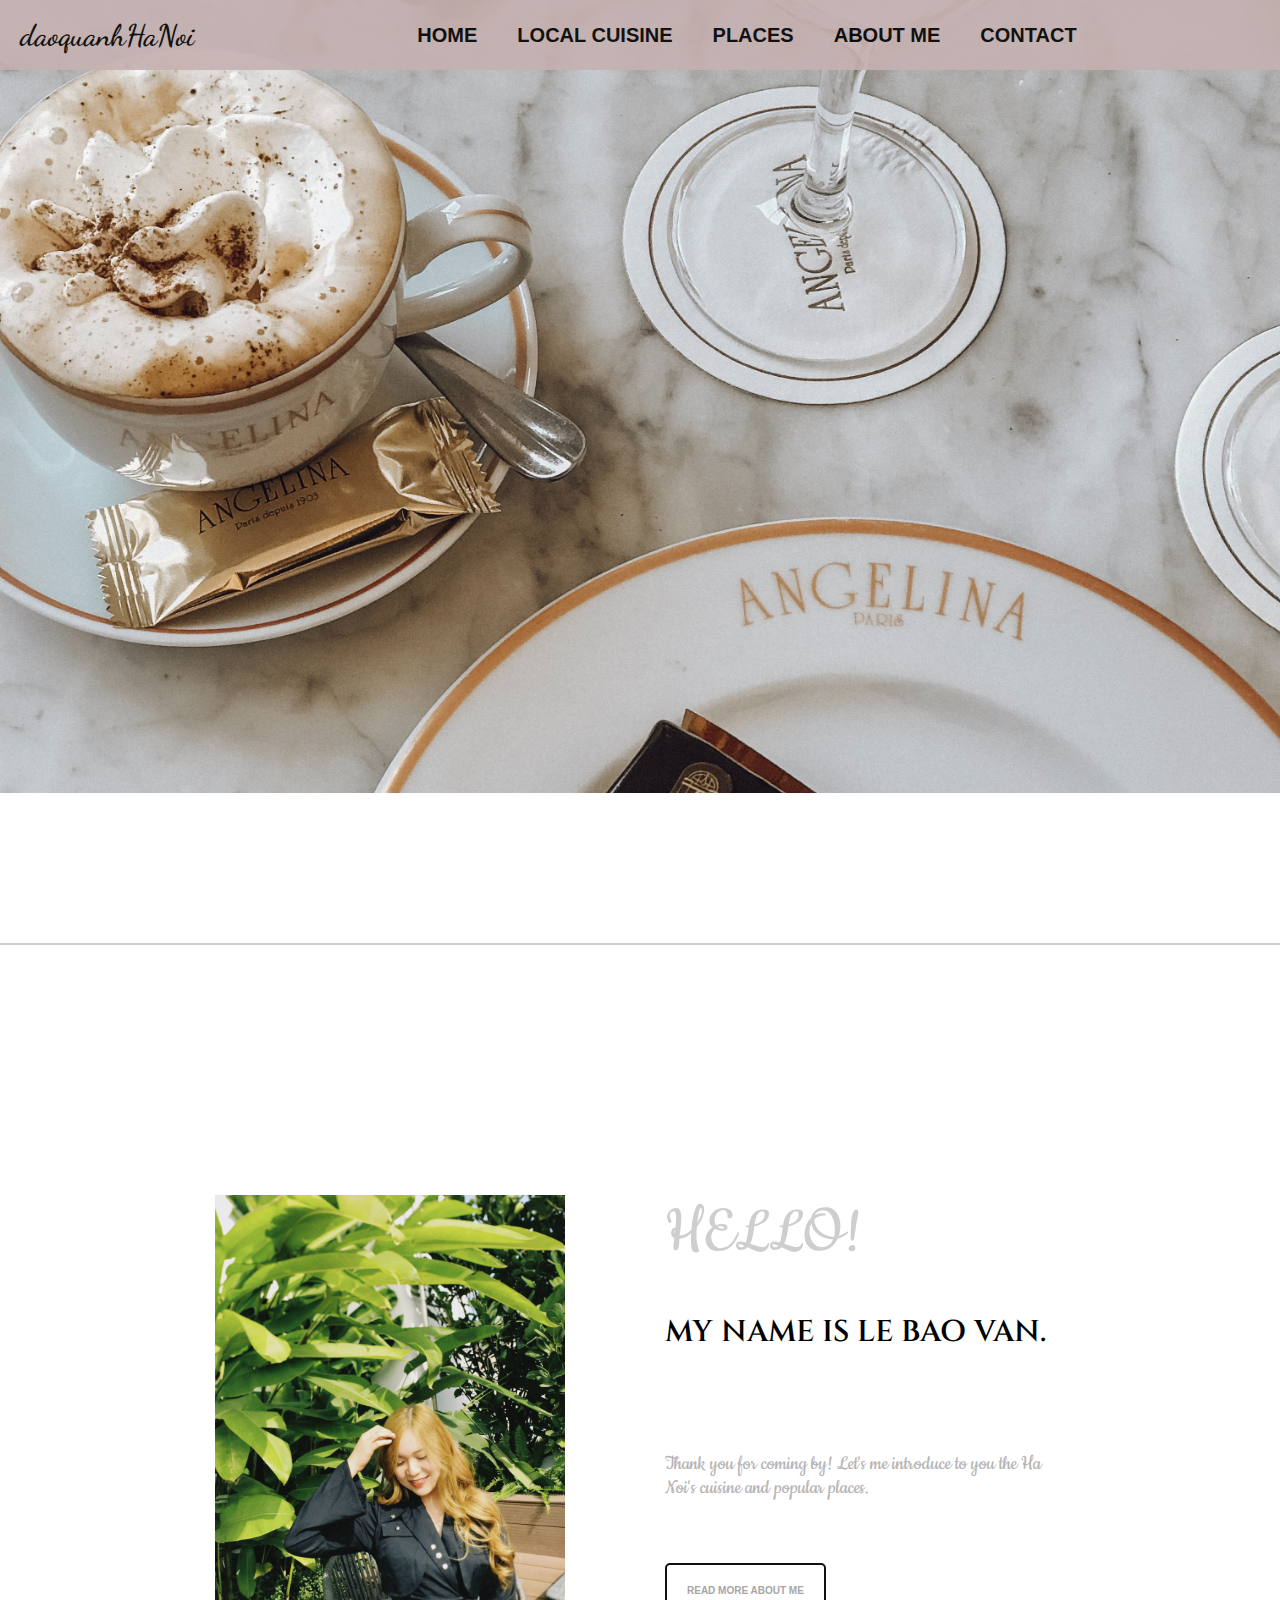
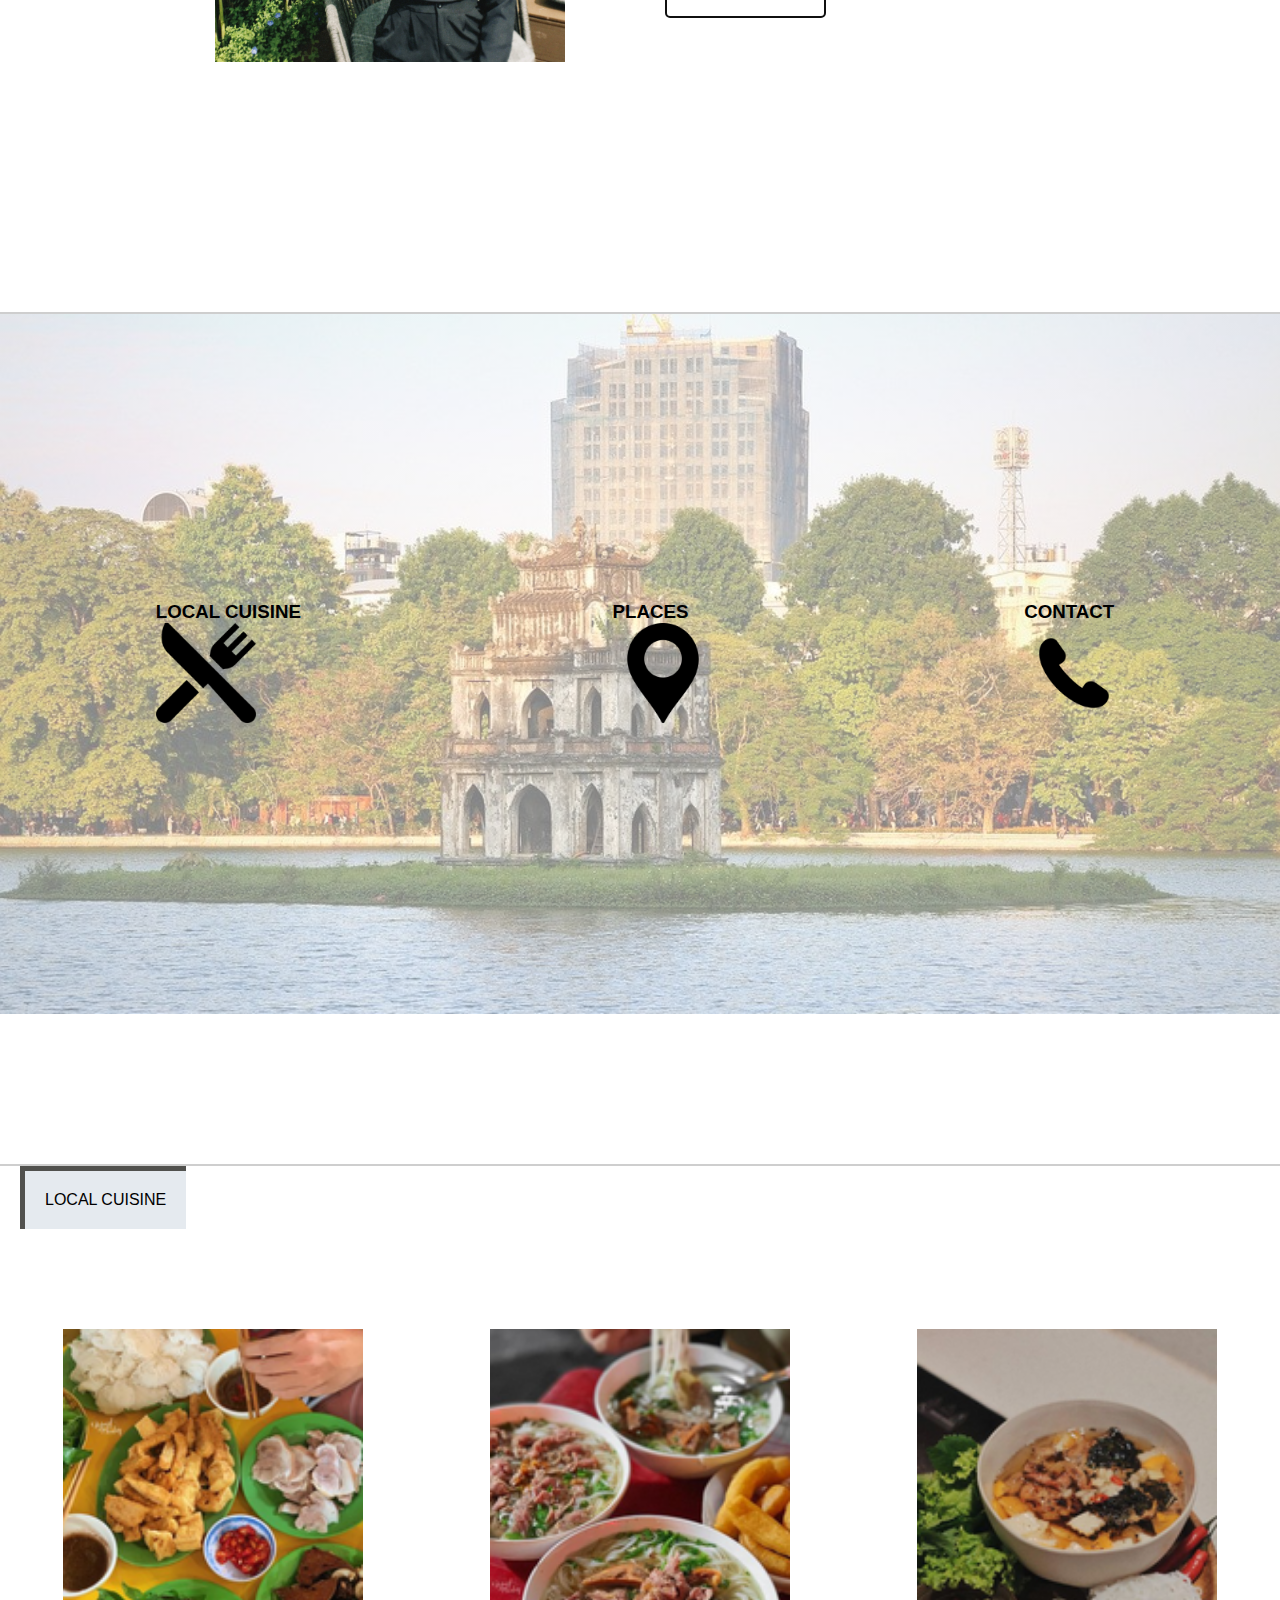
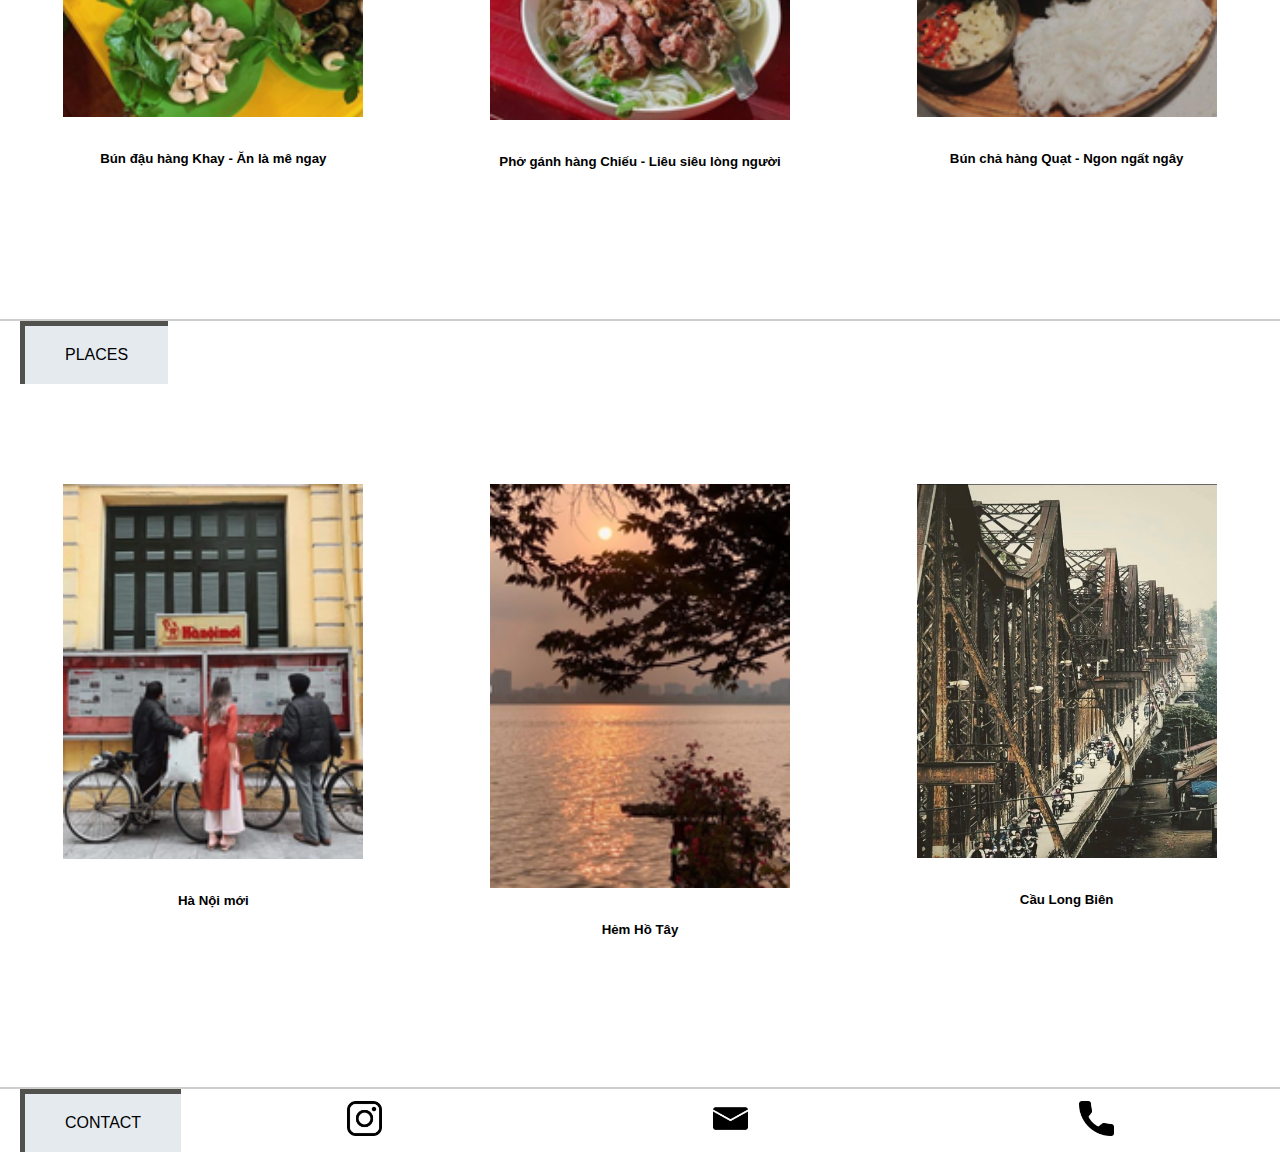
==== index.html @ e144067d "Add files via upload" ====
<!DOCTYPE html>
<html lang="en">
  <head>
    <meta charset="UTF-8" />
    <meta http-equiv="X-UA-Compatible" content="IE=edge" />
    <meta name="viewport" content="width=device-width, initial-scale=1.0" />
    <link rel="stylesheet" href="style.css" type="text/css" />
    <link rel="preconnect" href="https://fonts.googleapis.com" />
    <link rel="preconnect" href="https://fonts.gstatic.com" crossorigin />
    <link
      href="https://fonts.googleapis.com/css2?family=Dancing+Script&display=swap"
      rel="stylesheet"
    />
    <link rel="preconnect" href="https://fonts.googleapis.com" />
    <link
      href="https://fonts.googleapis.com/css2?family=Cookie&display=swap"
      rel="stylesheet"
    />
    <link rel="preconnect" href="https://fonts.gstatic.com" crossorigin />
    <link
      href="https://fonts.googleapis.com/css2?family=Cinzel&display=swap"
      rel="stylesheet"
    />
    <title>Document</title>
  </head>
  <body>
    <div id="menu">
      <ul>
        <li class="leftMenu">
          <a href="#">daoquanhHaNoi</a>
        </li>
        <li class="menuItem">
          <a href="#">HOME</a>
        </li>
        <li class="menuItem">
          <a href="#localCuisine">LOCAL CUISINE</a>
        </li>
        <li class="menuItem">
          <a href="#place">PLACES</a>
        </li>
        <li class="menuItem">
          <a href="#aboutMe">ABOUT ME</a>
        </li>
        <li class="menuItem">
          <a href="#contact">CONTACT</a>
        </li>
      </ul>
    </div>
    <div class="#body">
      <img class="homeImg" src="HomeImages/home_image.jpg" />
      <div id="aboutMe" class="line"></div>
      <div class="welcomeContainer">
        <img src="HomeImages/me.jpg" />

        <div class="welcomeRight">
          <h3>HELLO!</h3>
          <h2>MY NAME IS LE BAO VAN.</h2>
          <p>
            Thank you for coming by! Let's me introduce to you the Ha Noi's
            cuisine and popular places.
          </p>
          <a href="#">READ MORE ABOUT ME</a>
        </div>
      </div>
      <div class="line"></div>
      <div class="place">
        <div class="food">
          <h3>LOCAL CUISINE</h3>
          <a href="#localCuisine">
            <img src="HomeImages/foodIcon.png" />
          </a>
        </div>
        <div class="food">
          <h3>PLACES</h3>
          <a href="#place">
            <img src="HomeImages/place.png" />
          </a>
        </div>
        <div class="food">
          <h3>CONTACT</h3>
          <a href="#contact">
            <img src="HomeImages/contact.png" />
          </a>
        </div>
      </div>
      <div id="localCuisine"></div>
      <div class="line"></div>
      <div class="titleCuisine">LOCAL CUISINE</div>
      <div class="cuisineContainer">
        <div class="cuisine">
          <a href="Bún đậu hàng Khay.html">
            <img src="HomeImages/bun_dau.png" />
          </a>
          <h5>Bún đậu hàng Khay - Ăn là mê ngay</h5>
        </div>
        <div class="cuisine">
          <a href="Phở gánh hàng Chiếu.html">
            <img src="HomeImages/pho_ganh.png" />
          </a>
          <h5>Phở gánh hàng Chiếu - Liêu siêu lòng người</h5>
        </div>
        <div class="cuisine">
          <a href="Bún chả hàng Quạt.html">
            <img src="HomeImages/bun.png" />
          </a>
          <h5>Bún chả hàng Quạt - Ngon ngất ngây</h5>
        </div>
      </div>
      <div id="place" class="line"></div>
      <div class="titlePlace">PLACES</div>
      <div class="cuisineContainer">
        <div class="cuisine">
          <a href="Hà Nội mới.html">
            <img src="HomeImages/hanoi.png" />
          </a>
          <h5>Hà Nội mới</h5>
        </div>
        <div class="cuisine">
          <a href="Hẻm Hồ Tây.html">
            <img src="HomeImages/ho.png" />
          </a>
          <h5>Hẻm Hồ Tây</h5>
        </div>
        <div class="cuisine">
          <a href="Cầu Long Biên.html">
            <img src="HomeImages/cau.jpg" />
          </a>
          <h5>Cầu Long Biên</h5>
        </div>
      </div>
      <div id="contact" class="line"></div>
      <div class="contact">
        <div class="titleContact">CONTACT</div>
        <div class="footer">
          <div class="footerImg">
            <a href="https://www.instagram.com/_l.b.van_">
              <img src="HomeImages/instagram.png" />
            </a>
          </div>
          <div class="footerImg">
            <a href="mailto:lebaovan.2000@gmail.com">
              <img src="HomeImages/letter.png" />
            </a>
          </div>
          <div class="footerImg">
            <a href="https://www.facebook.com/cun.pe.142">
              <img src="HomeImages/call.png" />
            </a>
          </div>
        </div>
      </div>
    </div>
  </body>
</html>
---- style.css ----
* {
    margin: 0;
    padding: 0;
    font-family: sans-serif;
}
  ul{
    width: 100%;
    display: table;
    text-align: center;
 }
li {
    display: inline-block;
    padding: 20px;
    height: 30px;
    line-height: 30px;
}
li a {
    text-decoration: none;
    color: black;
    font-weight: 600;
    font-size: 20px;
    font-family: sans-serif;
    display: inline-block;
    padding: 0px;
    margin: 0px;
}
.menuItem a:hover {
    color: white;
    transform: translateY(5px);
    background-color: #c6b1b1;
}
.leftMenu {
    float: left;   
}
.leftMenu a {
    font-family: 'Dancing Script', cursive;
    font-size: 30px;
}
#menu {
        position: sticky;
         top: 0;
         background-color: #c6b1b1;
         opacity: 0.9;
}

#body {
    position: absolute;
    top: 0;
    margin: auto
}
.homeImg {
    margin-bottom: 150px;
    display: block;
    width: 100%;
    height: 800px;
    object-fit: cover;
    overflow: hidden;
    margin-top: -77px;
}
.welcomeContainer {
    flex-direction: row;
    display: flex;
    justify-content: center;
    margin-bottom: 250px;
    margin-top: 250px;
}
.welcomeContainer img {
    width: 350px;
}
.welcomeRight {
    max-width: 400px;
    margin-left: 100px;
}
.welcomeRight p {
    display: inline-block;
    margin-bottom: 80px;
    margin-top: 60px;
    color: #B4B4B4;
    font-family: 'Cookie', cursive;
    font-size: 22px;
    font-weight: 400;
}
.welcomeRight h3 {
    margin-bottom: 40px;
    color: #CECECE;
    font-weight: 500;
    font-family: 'Cookie', cursive;
    font-size: 70px;
}
.welcomeRight h2 {
    margin-bottom: 40px;
    font-weight: 200;
    font-family: 'Cinzel', serif;
    font-size: 30px;
    font-weight: 600;
}
.welcomeRight a {
    color: #A6A6A6;
    font-size: 10px;
    font-weight: 600;
   
    padding: 20px;
    border: 2px solid #101010;
    border-radius: 5px;
    text-decoration: none;
}
.line {
    border-top: 2px solid #CECECE;
}
.place { 
    flex-direction: row;
    display: flex;
    justify-content: space-around;
    background-image:linear-gradient(rgba(255,255,255,0.5), rgba(255,255,255,0.5)), url("HomeImages/chua.jpg");
    height: 700px;
    background-size: cover;
    background-repeat: no-repeat;
    align-items: center;
}
#localCuisine{
    margin-bottom: 150px;
}
.place img {
    width: 300px
}
.food img{
    width: 100px;
}
.titleCuisine {
    padding: 20px;
    background-color: #E5EAEF;
    display: inline-block;
    border-top: 5px solid #51514e;
    border-left: 5px solid #51514e;
    margin-left: 20px;
}
.cuisineContainer {
    margin-bottom: 150px;
    margin-top: 100px;
    flex-direction: row;
    display: flex;
    justify-content: space-around;
}
.cuisineContainer img {
    width: 300px;
    margin-bottom: 30px;
}
.cuisine {
    text-align: center;
}
.titlePlace {
    padding: 20px 40px 20px 40px;
    background-color: #E5EAEF;
    display: inline-block;
    border-top: 5px solid #51514e;
    border-left: 5px solid #51514e;
    margin-left: 20px;
}
.contact {
    flex-direction: row;
    display: flex;
    margin-bottom: 20px;
}
.titleContact {
    padding: 20px 40px 20px 40px;
    background-color: #E5EAEF;
    border-top: 5px solid #51514e;
    border-left: 5px solid #51514e;
    margin-left: 20px;
}
.footer {
    display: flex;
    align-items: center;
    flex: 1;
}
.footerImg {
    flex: 1;
    text-align: center;
  
}
.footerImg img {
    width: 35px;
    height: 35px;
}
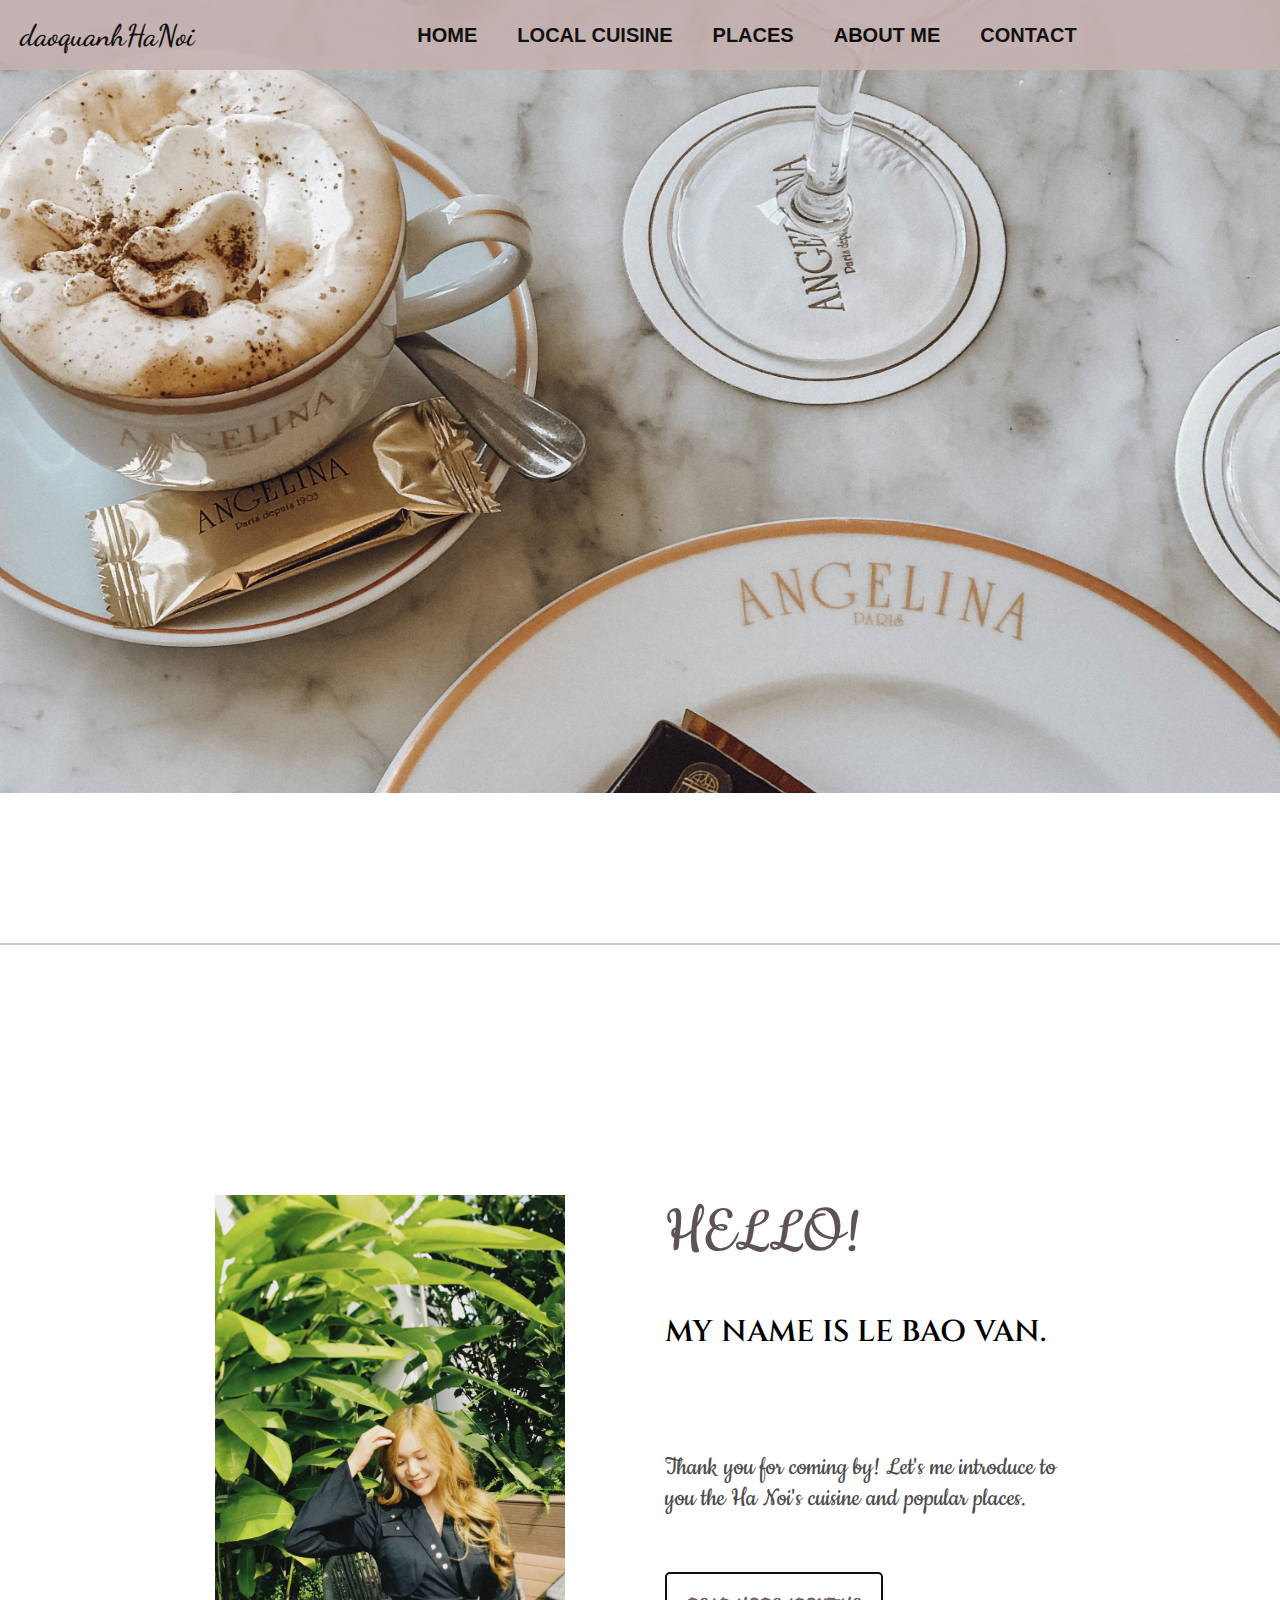
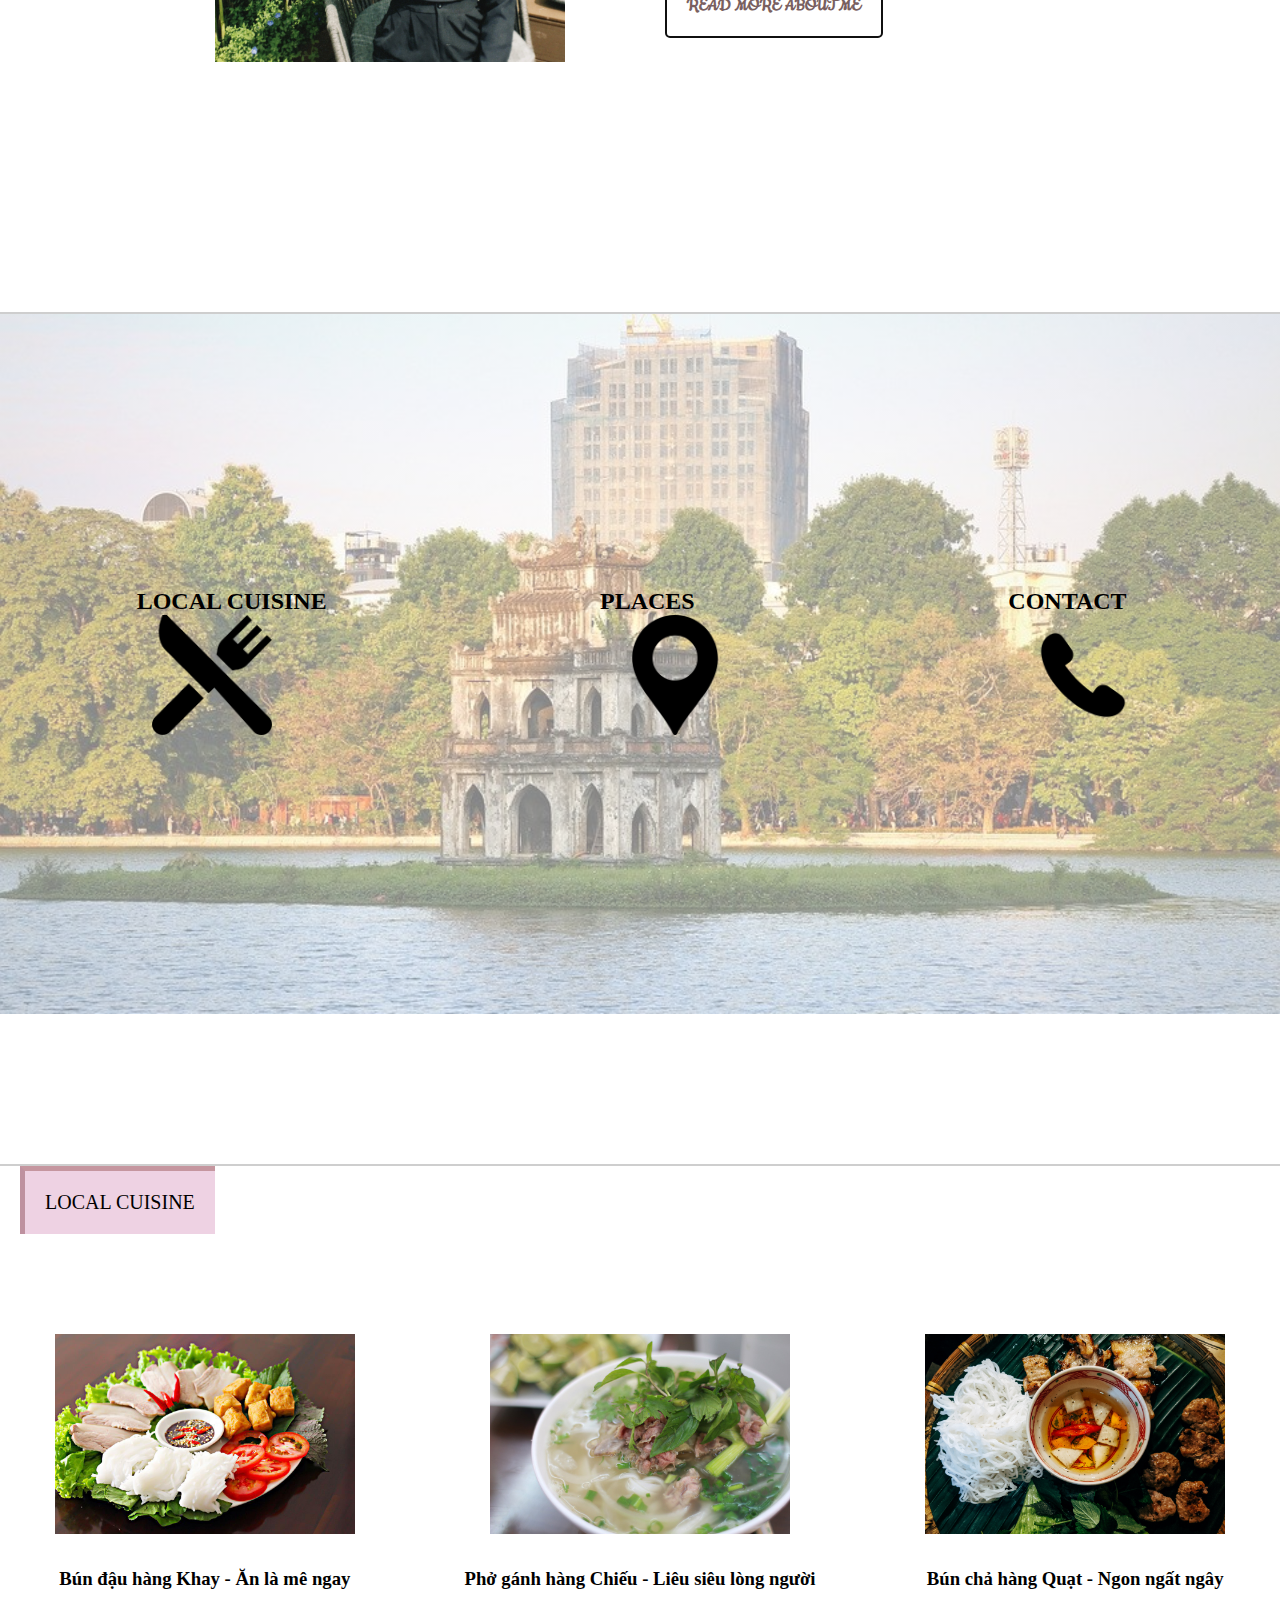
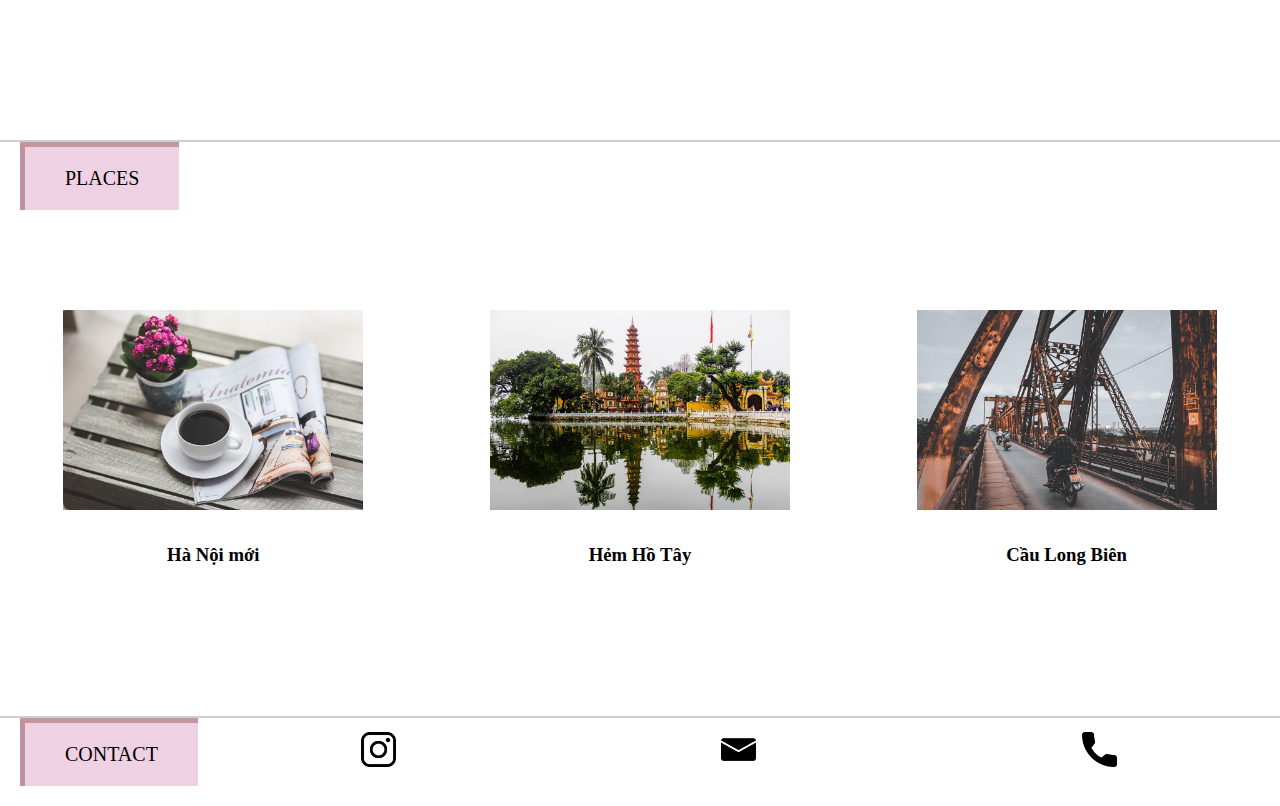
==== commit 9bf3e530: "Add files via upload" ====
--- a/index.html
+++ b/index.html
@@ -65,19 +65,19 @@
       <div class="line"></div>
       <div class="place">
         <div class="food">
-          <h3>LOCAL CUISINE</h3>
+          <h2>LOCAL CUISINE</h2>
           <a href="#localCuisine">
             <img src="HomeImages/foodIcon.png" />
           </a>
         </div>
         <div class="food">
-          <h3>PLACES</h3>
+          <h2>PLACES</h2>
           <a href="#place">
             <img src="HomeImages/place.png" />
           </a>
         </div>
         <div class="food">
-          <h3>CONTACT</h3>
+          <h2>CONTACT</h2>
           <a href="#contact">
             <img src="HomeImages/contact.png" />
           </a>
@@ -89,21 +89,21 @@
       <div class="cuisineContainer">
         <div class="cuisine">
           <a href="Bún đậu hàng Khay.html">
-            <img src="HomeImages/bun_dau.png" />
+            <img src="HomeImages/Bun dau mam tom.jpg" />
           </a>
-          <h5>Bún đậu hàng Khay - Ăn là mê ngay</h5>
+          <h3>Bún đậu hàng Khay - Ăn là mê ngay</h3>
         </div>
         <div class="cuisine">
           <a href="Phở gánh hàng Chiếu.html">
-            <img src="HomeImages/pho_ganh.png" />
+            <img src="HomeImages/Pho.jpg" />
           </a>
-          <h5>Phở gánh hàng Chiếu - Liêu siêu lòng người</h5>
+          <h3>Phở gánh hàng Chiếu - Liêu siêu lòng người</h3>
         </div>
         <div class="cuisine">
           <a href="Bún chả hàng Quạt.html">
-            <img src="HomeImages/bun.png" />
+            <img src="HomeImages/Bun cha.jpg" />
           </a>
-          <h5>Bún chả hàng Quạt - Ngon ngất ngây</h5>
+          <h3>Bún chả hàng Quạt - Ngon ngất ngây</h3>
         </div>
       </div>
       <div id="place" class="line"></div>
@@ -111,21 +111,21 @@
       <div class="cuisineContainer">
         <div class="cuisine">
           <a href="Hà Nội mới.html">
-            <img src="HomeImages/hanoi.png" />
+            <img src="HomeImages/Bao chi.jpg" />
           </a>
-          <h5>Hà Nội mới</h5>
+          <h3>Hà Nội mới</h3>
         </div>
         <div class="cuisine">
           <a href="Hẻm Hồ Tây.html">
-            <img src="HomeImages/ho.png" />
+            <img src="HomeImages/Ho tay.jpg" />
           </a>
-          <h5>Hẻm Hồ Tây</h5>
+          <h3>Hẻm Hồ Tây</h3>
         </div>
         <div class="cuisine">
           <a href="Cầu Long Biên.html">
-            <img src="HomeImages/cau.jpg" />
+            <img src="HomeImages/Cau Long Bien.jpg" />
           </a>
-          <h5>Cầu Long Biên</h5>
+          <h3>Cầu Long Biên</h3>
         </div>
       </div>
       <div id="contact" class="line"></div>
--- a/style.css
+++ b/style.css
@@ -1,9 +1,10 @@
 * {
     margin: 0;
     padding: 0;
-    font-family: sans-serif;
+    font-family: serif;
+
 }
-  ul{
+ul{
     width: 100%;
     display: table;
     text-align: center;
@@ -42,7 +43,6 @@
          background-color: #c6b1b1;
          opacity: 0.9;
 }
-
 #body {
     position: absolute;
     top: 0;
@@ -75,14 +75,14 @@
     display: inline-block;
     margin-bottom: 80px;
     margin-top: 60px;
-    color: #B4B4B4;
+    color: #4d4b4b;
     font-family: 'Cookie', cursive;
-    font-size: 22px;
+    font-size: 28px;
     font-weight: 400;
 }
 .welcomeRight h3 {
     margin-bottom: 40px;
-    color: #CECECE;
+    color: #5e5252;
     font-weight: 500;
     font-family: 'Cookie', cursive;
     font-size: 70px;
@@ -95,10 +95,10 @@
     font-weight: 600;
 }
 .welcomeRight a {
-    color: #A6A6A6;
-    font-size: 10px;
-    font-weight: 600;
-   
+    color: #796060;
+    font-size: 20px;
+    font-weight: 800;
+    font-family: 'Cookie', cursive;
     padding: 20px;
     border: 2px solid #101010;
     border-radius: 5px;
@@ -117,6 +117,7 @@
     background-repeat: no-repeat;
     align-items: center;
 }
+
 #localCuisine{
     margin-bottom: 150px;
 }
@@ -124,15 +125,17 @@
     width: 300px
 }
 .food img{
-    width: 100px;
+    width: 120px;
+    margin-left: 15px;
 }
 .titleCuisine {
     padding: 20px;
-    background-color: #E5EAEF;
+    background-color: #eed2e3;
     display: inline-block;
-    border-top: 5px solid #51514e;
-    border-left: 5px solid #51514e;
+    border-top: 5px solid #c5969f;
+    border-left: 5px solid #be919f;
     margin-left: 20px;
+    font-size: 20px;
 }
 .cuisineContainer {
     margin-bottom: 150px;
@@ -150,11 +153,12 @@
 }
 .titlePlace {
     padding: 20px 40px 20px 40px;
-    background-color: #E5EAEF;
+    background-color: #eed2e3;
     display: inline-block;
-    border-top: 5px solid #51514e;
-    border-left: 5px solid #51514e;
+    border-top: 5px solid #c5969f;
+    border-left: 5px solid #be919f;
     margin-left: 20px;
+    font-size: 20px;
 }
 .contact {
     flex-direction: row;
@@ -163,10 +167,11 @@
 }
 .titleContact {
     padding: 20px 40px 20px 40px;
-    background-color: #E5EAEF;
-    border-top: 5px solid #51514e;
-    border-left: 5px solid #51514e;
+    background-color: #eed2e3;
+    border-top: 5px solid #c5969f;
+    border-left: 5px solid #be919f;
     margin-left: 20px;
+    font-size: 20px;
 }
 .footer {
     display: flex;
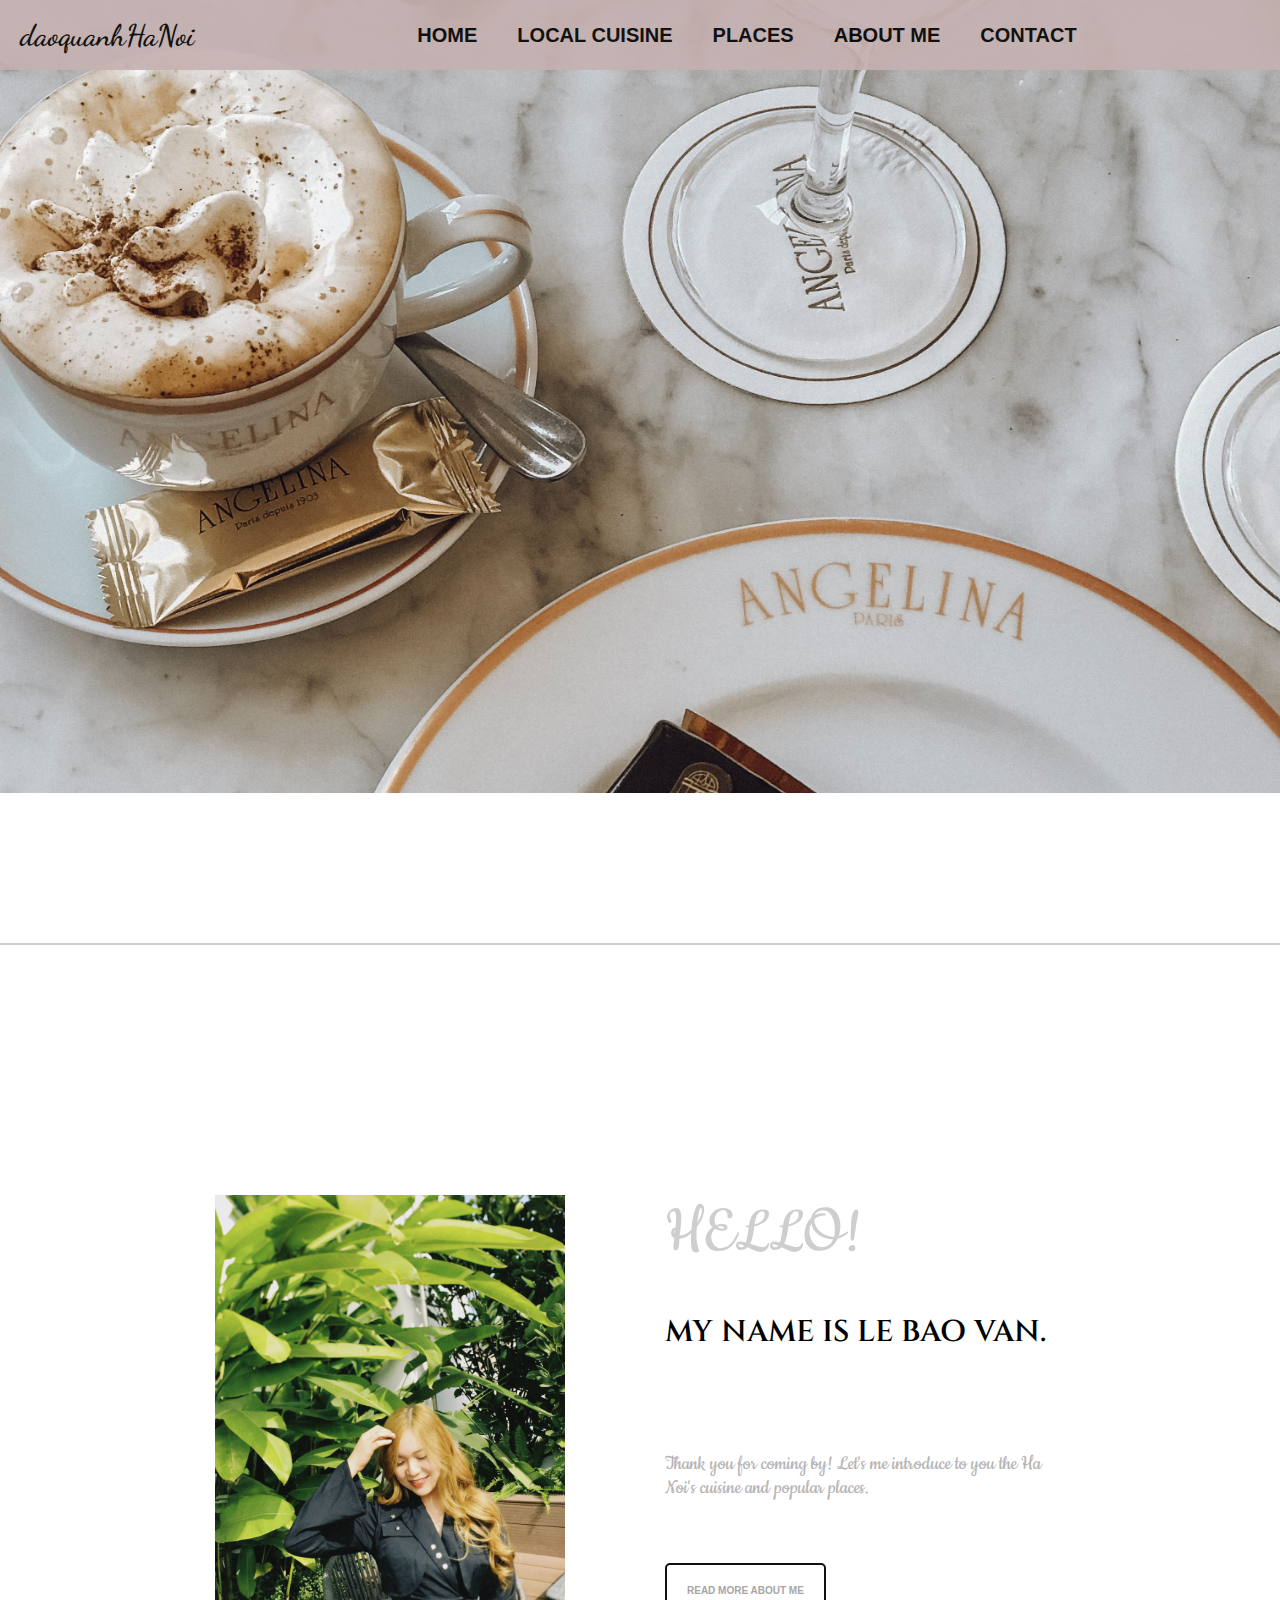
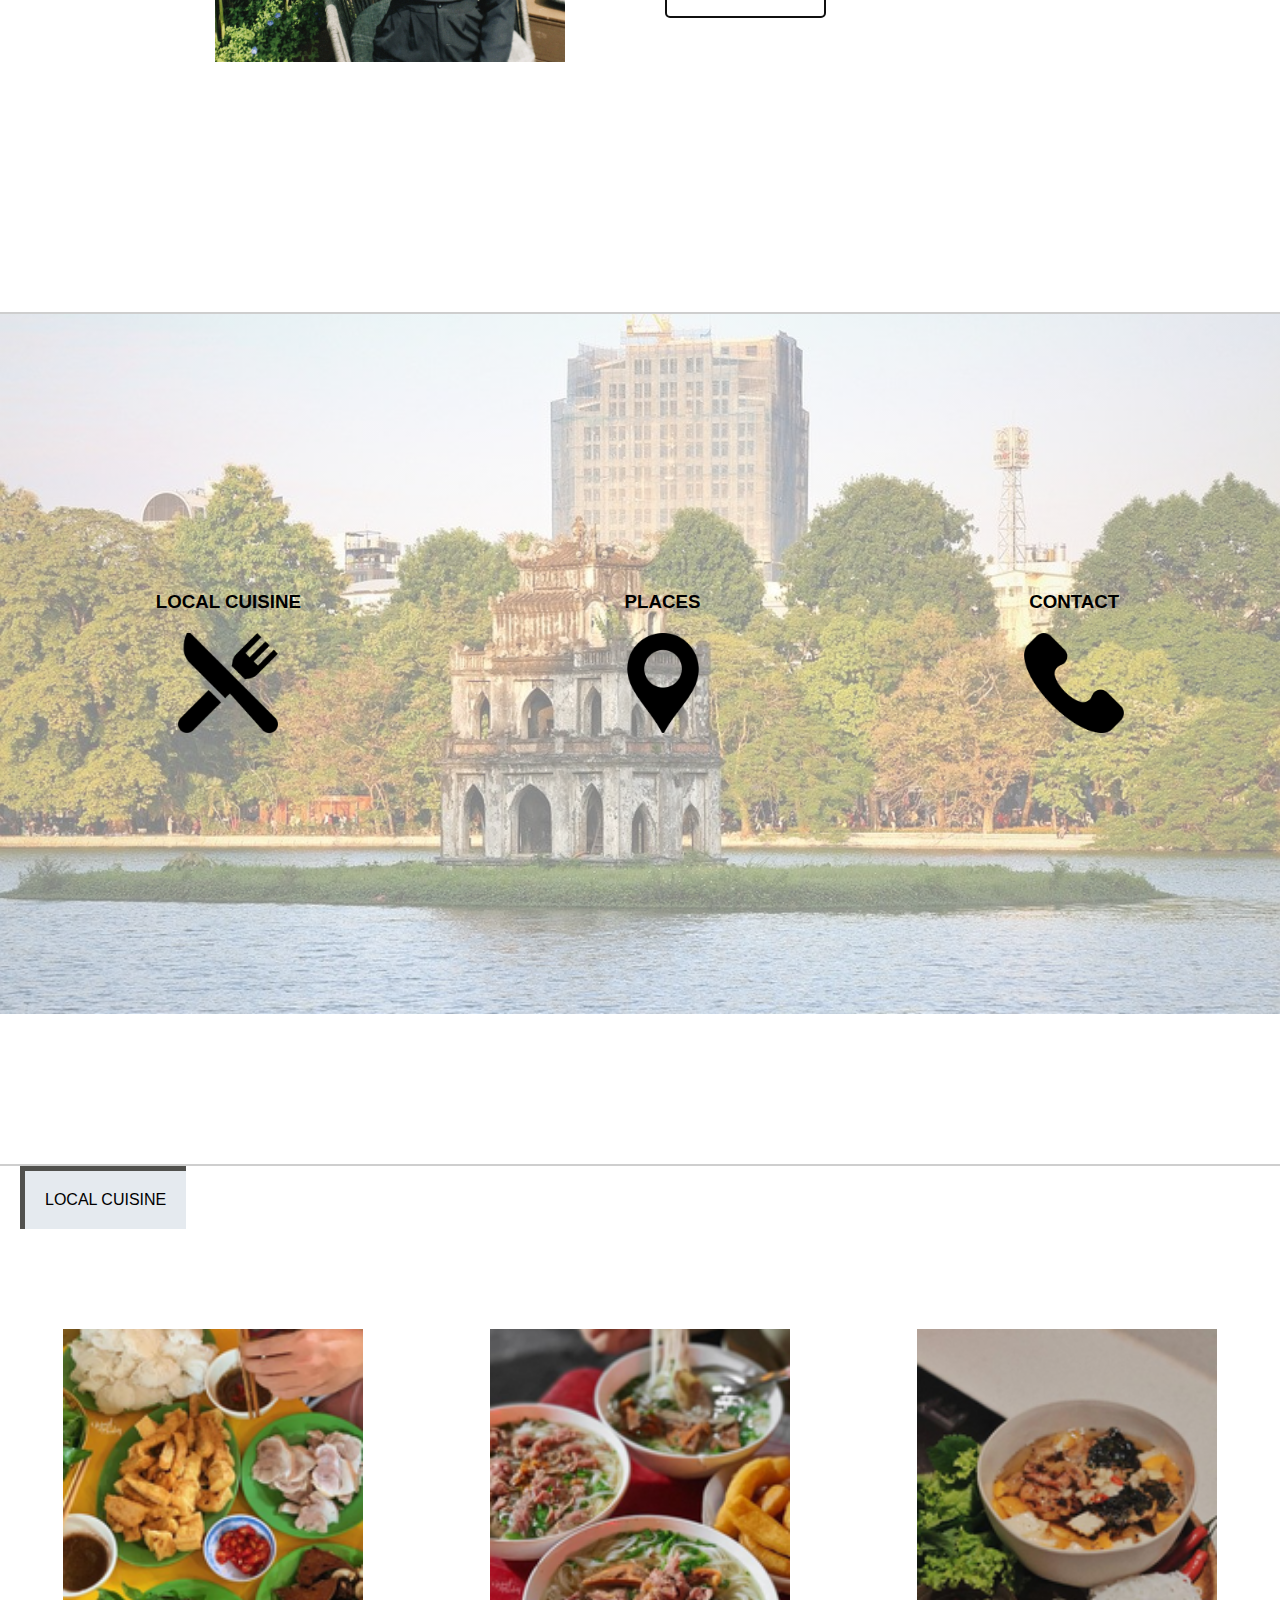
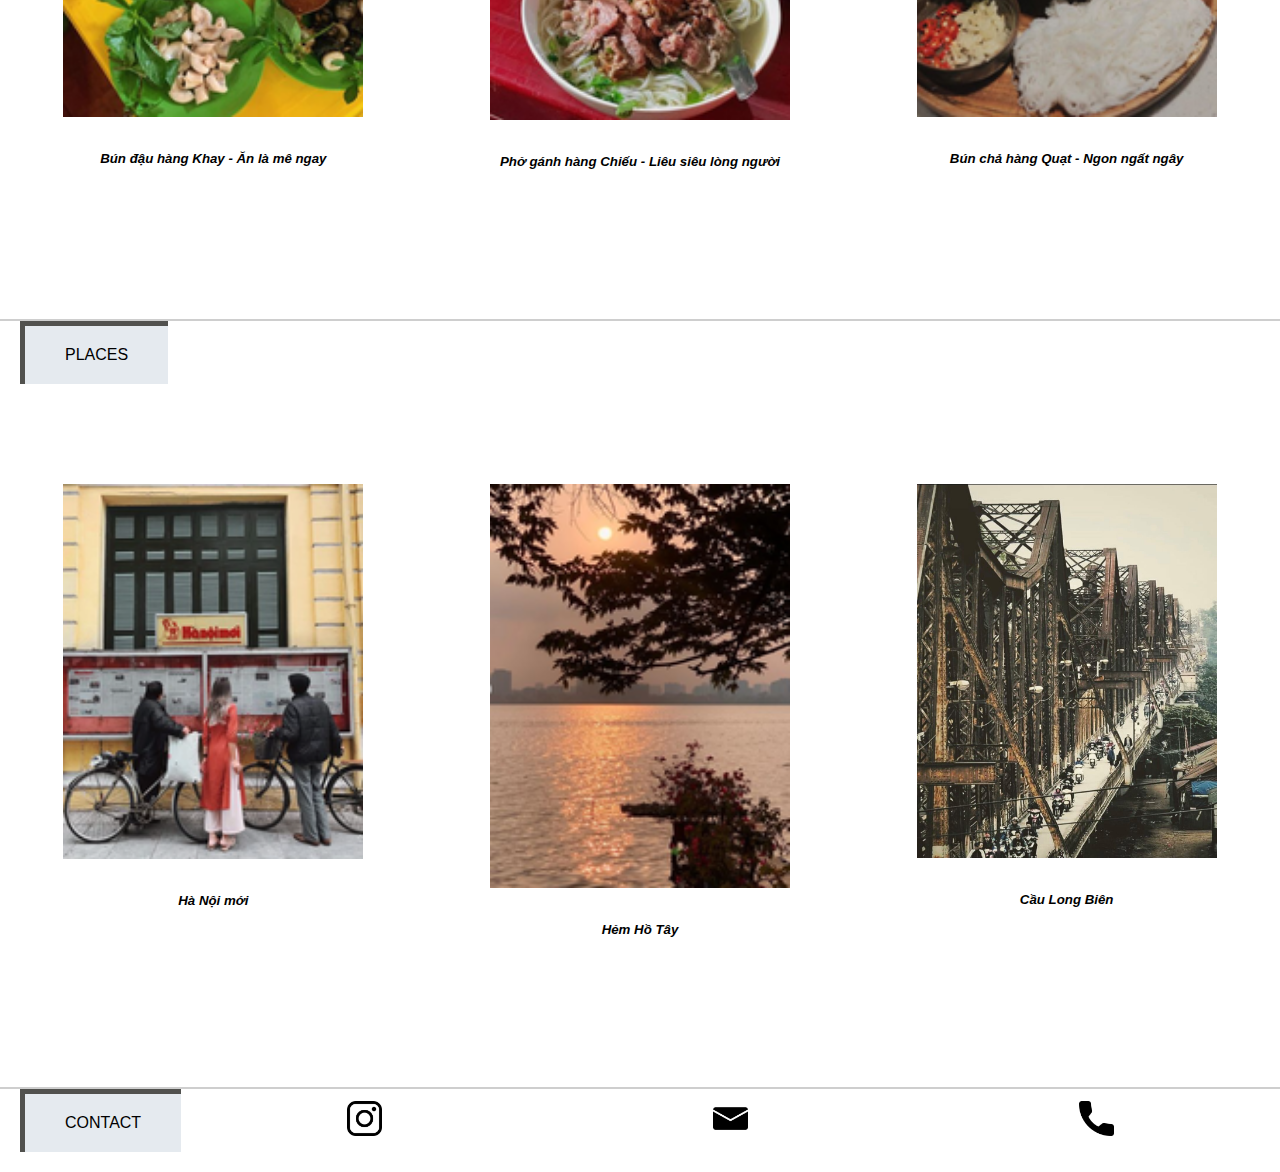
==== commit baed6c24: "Add files via upload" ====
--- a/index.html
+++ b/index.html
@@ -21,8 +21,22 @@
       href="https://fonts.googleapis.com/css2?family=Cinzel&display=swap"
       rel="stylesheet"
     />
+    <script
+      async
+      src="https://www.googletagmanager.com/gtag/js?id=G-RRNL6S73Q2"
+    ></script>
+    <script>
+      window.dataLayer = window.dataLayer || [];
+      function gtag() {
+        dataLayer.push(arguments);
+      }
+      gtag("js", new Date());
+
+      gtag("config", "G-RRNL6S73Q2");
+    </script>
     <title>Document</title>
   </head>
+
   <body>
     <div id="menu">
       <ul>
@@ -46,6 +60,62 @@
         </li>
       </ul>
     </div>
+
+    <input hidden type="checkbox" class="navInput" name="" id="mobileInput" />
+    <div class="mobileMenu">
+      <ul>
+        <li class="leftMenu">
+          <a href="#">daoquanhHaNoi</a>
+        </li>
+      </ul>
+      <label class="labelMenu" for="mobileInput">
+        <img src="HomeImages/menu.png" />
+      </label>
+      <label class="mobileClose" for="mobileInput">
+        <img src="HomeImages/close.png" />
+      </label>
+    </div>
+    <label for="mobileInput" class="overlay"></label>
+    <div class="navMobile">
+      <ul class="navMobileList">
+        <li class="menuItem">
+          <label for="mobileInput">
+            <a><span onclick="window.location.href='#'"> HOME</span></a>
+          </label>
+        </li>
+        <li class="menuItem">
+          <label for="mobileInput">
+            <a>
+              <span onclick="window.location.href='#localCuisine'">
+                LOCAL CUISINE
+              </span></a
+            >
+          </label>
+        </li>
+        <li class="menuItem">
+          <label for="mobileInput">
+            <a>
+              <span onclick="window.location.href='#place'"> PLACES </span></a
+            >
+          </label>
+        </li>
+        <li class="menuItem">
+          <label for="mobileInput">
+            <a>
+              <span onclick="window.location.href='#aboutMe'"> ABOUT</span>
+              ME</a
+            >
+          </label>
+        </li>
+        <li class="menuItem">
+          <label for="mobileInput">
+            <a>
+              <span onclick="window.location.href='#contact'"> CONTACT</span></a
+            >
+          </label>
+        </li>
+      </ul>
+    </div>
     <div class="#body">
       <img class="homeImg" src="HomeImages/home_image.jpg" />
       <div id="aboutMe" class="line"></div>
@@ -55,6 +125,7 @@
         <div class="welcomeRight">
           <h3>HELLO!</h3>
           <h2>MY NAME IS LE BAO VAN.</h2>
+          <div class="lineMobile"></div>
           <p>
             Thank you for coming by! Let's me introduce to you the Ha Noi's
             cuisine and popular places.
@@ -65,19 +136,19 @@
       <div class="line"></div>
       <div class="place">
         <div class="food">
-          <h2>LOCAL CUISINE</h2>
+          <h3>LOCAL CUISINE</h3>
           <a href="#localCuisine">
             <img src="HomeImages/foodIcon.png" />
           </a>
         </div>
         <div class="food">
-          <h2>PLACES</h2>
+          <h3>PLACES</h3>
           <a href="#place">
             <img src="HomeImages/place.png" />
           </a>
         </div>
         <div class="food">
-          <h2>CONTACT</h2>
+          <h3>CONTACT</h3>
           <a href="#contact">
             <img src="HomeImages/contact.png" />
           </a>
@@ -89,21 +160,21 @@
       <div class="cuisineContainer">
         <div class="cuisine">
           <a href="Bún đậu hàng Khay.html">
-            <img src="HomeImages/Bun dau mam tom.jpg" />
-          </a>
-          <h3>Bún đậu hàng Khay - Ăn là mê ngay</h3>
+            <img src="HomeImages/bun_dau.png" />
+          </a>
+          <h5>Bún đậu hàng Khay - Ăn là mê ngay</h5>
         </div>
         <div class="cuisine">
           <a href="Phở gánh hàng Chiếu.html">
-            <img src="HomeImages/Pho.jpg" />
-          </a>
-          <h3>Phở gánh hàng Chiếu - Liêu siêu lòng người</h3>
+            <img src="HomeImages/pho_ganh.png" />
+          </a>
+          <h5>Phở gánh hàng Chiếu - Liêu siêu lòng người</h5>
         </div>
         <div class="cuisine">
           <a href="Bún chả hàng Quạt.html">
-            <img src="HomeImages/Bun cha.jpg" />
-          </a>
-          <h3>Bún chả hàng Quạt - Ngon ngất ngây</h3>
+            <img src="HomeImages/bun.png" />
+          </a>
+          <h5>Bún chả hàng Quạt - Ngon ngất ngây</h5>
         </div>
       </div>
       <div id="place" class="line"></div>
@@ -111,21 +182,21 @@
       <div class="cuisineContainer">
         <div class="cuisine">
           <a href="Hà Nội mới.html">
-            <img src="HomeImages/Bao chi.jpg" />
-          </a>
-          <h3>Hà Nội mới</h3>
+            <img src="HomeImages/hanoi.png" />
+          </a>
+          <h5>Hà Nội mới</h5>
         </div>
         <div class="cuisine">
           <a href="Hẻm Hồ Tây.html">
-            <img src="HomeImages/Ho tay.jpg" />
-          </a>
-          <h3>Hẻm Hồ Tây</h3>
+            <img src="HomeImages/ho.png" />
+          </a>
+          <h5>Hẻm Hồ Tây</h5>
         </div>
         <div class="cuisine">
           <a href="Cầu Long Biên.html">
-            <img src="HomeImages/Cau Long Bien.jpg" />
-          </a>
-          <h3>Cầu Long Biên</h3>
+            <img src="HomeImages/cau.jpg" />
+          </a>
+          <h5>Cầu Long Biên</h5>
         </div>
       </div>
       <div id="contact" class="line"></div>
--- a/style.css
+++ b/style.css
@@ -1,190 +1,758 @@
-* {
-    margin: 0;
-    padding: 0;
-    font-family: serif;
-
-}
-ul{
-    width: 100%;
-    display: table;
-    text-align: center;
- }
-li {
-    display: inline-block;
-    padding: 20px;
-    height: 30px;
-    line-height: 30px;
-}
-li a {
-    text-decoration: none;
-    color: black;
-    font-weight: 600;
-    font-size: 20px;
-    font-family: sans-serif;
-    display: inline-block;
-    padding: 0px;
-    margin: 0px;
-}
-.menuItem a:hover {
-    color: white;
-    transform: translateY(5px);
-    background-color: #c6b1b1;
-}
-.leftMenu {
-    float: left;   
-}
-.leftMenu a {
-    font-family: 'Dancing Script', cursive;
-    font-size: 30px;
-}
-#menu {
-        position: sticky;
-         top: 0;
-         background-color: #c6b1b1;
-         opacity: 0.9;
-}
-#body {
-    position: absolute;
-    top: 0;
-    margin: auto
-}
-.homeImg {
-    margin-bottom: 150px;
-    display: block;
-    width: 100%;
-    height: 800px;
-    object-fit: cover;
-    overflow: hidden;
-    margin-top: -77px;
-}
-.welcomeContainer {
-    flex-direction: row;
-    display: flex;
-    justify-content: center;
-    margin-bottom: 250px;
-    margin-top: 250px;
-}
-.welcomeContainer img {
-    width: 350px;
-}
-.welcomeRight {
-    max-width: 400px;
-    margin-left: 100px;
-}
-.welcomeRight p {
-    display: inline-block;
-    margin-bottom: 80px;
-    margin-top: 60px;
-    color: #4d4b4b;
-    font-family: 'Cookie', cursive;
-    font-size: 28px;
-    font-weight: 400;
-}
-.welcomeRight h3 {
-    margin-bottom: 40px;
-    color: #5e5252;
-    font-weight: 500;
-    font-family: 'Cookie', cursive;
-    font-size: 70px;
-}
-.welcomeRight h2 {
-    margin-bottom: 40px;
-    font-weight: 200;
-    font-family: 'Cinzel', serif;
-    font-size: 30px;
-    font-weight: 600;
-}
-.welcomeRight a {
-    color: #796060;
-    font-size: 20px;
-    font-weight: 800;
-    font-family: 'Cookie', cursive;
-    padding: 20px;
-    border: 2px solid #101010;
-    border-radius: 5px;
-    text-decoration: none;
-}
-.line {
-    border-top: 2px solid #CECECE;
-}
-.place { 
-    flex-direction: row;
-    display: flex;
-    justify-content: space-around;
-    background-image:linear-gradient(rgba(255,255,255,0.5), rgba(255,255,255,0.5)), url("HomeImages/chua.jpg");
-    height: 700px;
-    background-size: cover;
-    background-repeat: no-repeat;
-    align-items: center;
+/*PC >=1024px*/
+@media only screen and (min-width: 64em) {
+    * {
+        margin: 0;
+        padding: 0;
+        font-family: sans-serif;
+    }
+      ul{
+        width: 100%;
+        display: table;
+        text-align: center;
+     }
+    li {
+        display: inline-block;
+        padding: 20px;
+        height: 30px;
+        line-height: 30px;
+    }
+    li a {
+        text-decoration: none;
+        color: black;
+        font-weight: 600;
+        font-size: 20px;
+        font-family: sans-serif;
+        display: inline-block;
+        padding: 0px;
+        margin: 0px;
+    }
+    .menuItem a:hover {
+        color: white;
+        transform: translateY(5px);
+        background-color: #c6b1b1;
+    }
+    .leftMenu {
+        float: left;   
+    }
+    .leftMenu a {
+        font-family: 'Dancing Script', cursive;
+        font-size: 30px;
+    }
+    #menu {
+            position: sticky;
+             top: 0;
+             background-color: #c6b1b1;
+             opacity: 0.9;
+    }
+    
+    #body {
+        position: absolute;
+        top: 0;
+        margin: auto
+    }
+    .homeImg {
+        margin-bottom: 150px;
+        display: block;
+        width: 100%;
+        height: 800px;
+        object-fit: cover;
+        overflow: hidden;
+        margin-top: -77px;
+    }
+    .welcomeContainer {
+        flex-direction: row;
+        display: flex;
+        justify-content: center;
+        margin-bottom: 250px;
+        margin-top: 250px;
+    }
+    .welcomeContainer img {
+        width: 350px;
+    }
+    .welcomeRight {
+        max-width: 400px;
+        margin-left: 100px;
+    }
+    .welcomeRight p {
+        display: inline-block;
+        margin-bottom: 80px;
+        margin-top: 60px;
+        color: #B4B4B4;
+        font-family: 'Cookie', cursive;
+        font-size: 22px;
+        font-weight: 400;
+    }
+    .welcomeRight h3 {
+        margin-bottom: 40px;
+        color: #CECECE;
+        font-weight: 500;
+        font-family: 'Cookie', cursive;
+        font-size: 70px;
+    }
+    .welcomeRight h2 {
+        margin-bottom: 40px;
+        font-weight: 200;
+        font-family: 'Cinzel', serif;
+        font-size: 30px;
+        font-weight: 600;
+    }
+    .welcomeRight a {
+        color: #A6A6A6;
+        font-size: 10px;
+        font-weight: 600;
+       
+        padding: 20px;
+        border: 2px solid #101010;
+        border-radius: 5px;
+        text-decoration: none;
+    }
+    .line {
+        border-top: 2px solid #CECECE;
+    }
+    .place { 
+        flex-direction: row;
+        display: flex;
+        justify-content: space-around;
+        background-image:linear-gradient(rgba(255,255,255,0.5), rgba(255,255,255,0.5)), url("HomeImages/chua.jpg");
+        height: 700px;
+        background-size: cover;
+        background-repeat: no-repeat;
+        align-items: center;
+    }
+    #localCuisine{
+        margin-bottom: 150px;
+    }
+    .place img {
+        width: 300px
+    }
+    .food {
+        display: flex;
+        flex-direction: column;
+        justify-content: center;
+        align-items: center;
+    }
+    .food img{
+        width: 100px;
+        margin-top: 20px;
+    }
+    .titleCuisine {
+        padding: 20px;
+        background-color: #E5EAEF;
+        display: inline-block;
+        border-top: 5px solid #51514e;
+        border-left: 5px solid #51514e;
+        margin-left: 20px;
+    }
+    .cuisineContainer {
+        margin-bottom: 150px;
+        margin-top: 100px;
+        flex-direction: row;
+        display: flex;
+        justify-content: space-around;
+    }
+    .cuisineContainer h5 {
+        font-style: italic ;
+    }
+    .cuisineContainer img {
+        width: 300px;
+        margin-bottom: 30px;
+    }
+    .cuisine {
+        text-align: center;
+    }
+    .titlePlace {
+        padding: 20px 40px 20px 40px;
+        background-color: #E5EAEF;
+        display: inline-block;
+        border-top: 5px solid #51514e;
+        border-left: 5px solid #51514e;
+        margin-left: 20px;
+    }
+    .contact {
+        flex-direction: row;
+        display: flex;
+        margin-bottom: 20px;
+    }
+    .titleContact {
+        padding: 20px 40px 20px 40px;
+        background-color: #E5EAEF;
+        border-top: 5px solid #51514e;
+        border-left: 5px solid #51514e;
+        margin-left: 20px;
+    }
+    .footer {
+        display: flex;
+        align-items: center;
+        flex: 1;
+    }
+    .footerImg {
+        flex: 1;
+        text-align: center;
+      
+    }
+    .footerImg img {
+        width: 35px;
+        height: 35px;
+    }
+    .mobileMenu {
+        display: none;
+    }
+    .navMobile {
+        display: none;
+    }
+    .mobileClose {
+        display: none
+    }
+    .navInput {
+        display: none
+    }
 }
 
-#localCuisine{
-    margin-bottom: 150px;
-}
-.place img {
-    width: 300px
-}
-.food img{
-    width: 120px;
-    margin-left: 15px;
-}
-.titleCuisine {
-    padding: 20px;
-    background-color: #eed2e3;
-    display: inline-block;
-    border-top: 5px solid #c5969f;
-    border-left: 5px solid #be919f;
-    margin-left: 20px;
-    font-size: 20px;
-}
-.cuisineContainer {
-    margin-bottom: 150px;
-    margin-top: 100px;
-    flex-direction: row;
-    display: flex;
-    justify-content: space-around;
-}
-.cuisineContainer img {
-    width: 300px;
-    margin-bottom: 30px;
-}
-.cuisine {
-    text-align: center;
-}
-.titlePlace {
-    padding: 20px 40px 20px 40px;
-    background-color: #eed2e3;
-    display: inline-block;
-    border-top: 5px solid #c5969f;
-    border-left: 5px solid #be919f;
-    margin-left: 20px;
-    font-size: 20px;
-}
-.contact {
-    flex-direction: row;
-    display: flex;
-    margin-bottom: 20px;
-}
-.titleContact {
-    padding: 20px 40px 20px 40px;
-    background-color: #eed2e3;
-    border-top: 5px solid #c5969f;
-    border-left: 5px solid #be919f;
-    margin-left: 20px;
-    font-size: 20px;
-}
-.footer {
-    display: flex;
-    align-items: center;
-    flex: 1;
-}
-.footerImg {
-    flex: 1;
-    text-align: center;
-  
-}
-.footerImg img {
-    width: 35px;
-    height: 35px;
+/*Mobile < 740px*/
+@media only screen and (max-width: 46.1875em) {
+    * {
+        margin: 0;
+        padding: 0;
+        font-family: sans-serif;
+    }
+      ul{
+        width: 100%;
+        display: table;
+        text-align: center;
+     }
+    li {
+        /* display: inline-block; */
+        padding: 20px;
+        height: 30px;
+        line-height: 30px;
+        list-style-type: none;
+    }
+    li a {
+        text-decoration: none;
+        color: black;
+        font-weight: 600;
+        font-size: 20px;
+        font-family: sans-serif;
+        display: inline-block;
+        padding: 0px;
+        margin: 0px;
+    }
+    .menuItem a:hover {
+        color: white;
+        /* transform: translateY(5px); */
+        background-color: #c6b1b1;
+    }
+    .leftMenu {
+        float: left;   
+    }
+    .leftMenu a {
+        font-family: 'Dancing Script', cursive;
+        font-size: 30px;
+    }
+    #menu {
+            /* position: sticky;
+             top: 0;
+             background-color: #c6b1b1;
+             opacity: 0.9; */
+             display: none;
+    }
+    
+    #body {
+        position: absolute;
+        top: 0;
+        margin: auto
+    }
+    .homeImg {
+        margin-bottom: 150px;
+        display: block;
+        width: 100%;
+        height: 800px;
+        object-fit: cover;
+        overflow: hidden;
+        margin-top: -77px;
+    }
+    .welcomeContainer {
+        flex-direction: column;
+        display: flex;
+        justify-content: center;
+        align-items: center;
+        margin-bottom: 250px;
+        margin-top: 250px;
+        text-align: center;
+    }
+    .welcomeContainer img {
+        width: 350px;
+    }
+    .welcomeRight {
+        max-width: 350px;
+        /* margin-left: 100px; */
+        display: flex;
+        flex-direction: column;
+        align-items: center;
+    }
+    .welcomeRight p {
+        display: inline-block;
+        margin-bottom: 40px;
+        margin-top: 20px;
+        color: #B4B4B4;
+        font-family: 'Cookie', cursive;
+        font-size: 22px;
+        font-weight: 400;
+    }
+    .lineMobile {
+        border-bottom: 2px solid black;
+        display: block;
+        width: 100px;
+    }
+    .welcomeRight h3 {
+        margin-bottom: 20px;
+        margin-top: 20px;
+        color: #CECECE;
+        font-weight: 500;
+        font-family: 'Cookie', cursive;
+        font-size: 70px;
+    }
+    .welcomeRight h2 {
+        margin-bottom: 20px;
+        font-weight: 200;
+        font-family: 'Cinzel', serif;
+        font-size: 30px;
+        font-weight: 600;
+    }
+    .welcomeRight a {
+        color: #666262;
+        font-size: 12px;
+        font-weight: 600;
+        padding: 15px 75px;
+        border: 2px solid #101010;
+        border-radius: 5px;
+        text-decoration: none;
+    }
+    .line {
+        border-top: 2px solid #CECECE;
+    }
+    .place { 
+        flex-direction: row;
+        display: flex;
+        justify-content: space-around;
+        background-image:linear-gradient(rgba(255,255,255,0.5), rgba(255,255,255,0.5)), url("HomeImages/chua.jpg");
+        height: 700px;
+        background-size: cover;
+        background-repeat: no-repeat;
+        align-items: center;
+    }
+    #localCuisine{
+        margin-bottom: 150px;
+    }
+    .place img {
+        width: 300px
+    }
+    .food img{
+        width: 100px;
+    }
+    .titleCuisine {
+        padding: 20px;
+        background-color: #E5EAEF;
+        display: inline-block;
+        border-top: 5px solid #51514e;
+        border-left: 5px solid #51514e;
+        margin-left: 20px;
+    }
+    .cuisineContainer {
+        margin-bottom: 60px;
+        margin-top: 50px;
+        flex-direction: column;
+        display: flex;
+        justify-content: space-around;
+    }
+    .cuisineContainer img {
+        width: 300px;
+        margin-bottom: 10px;
+        margin-top: 30px
+    }
+    .cuisineContainer h5 {
+        font-style: italic ;
+    }
+    .cuisine {
+        text-align: center;
+    }
+    .titlePlace {
+        padding: 20px 40px 20px 40px;
+        background-color: #E5EAEF;
+        display: inline-block;
+        border-top: 5px solid #51514e;
+        border-left: 5px solid #51514e;
+        margin-left: 20px;
+    }
+    .contact {
+        flex-direction: row;
+        display: flex;
+        margin-bottom: 20px;
+    }
+    .titleContact {
+        padding: 20px 40px 20px 40px;
+        background-color: #E5EAEF;
+        border-top: 5px solid #51514e;
+        border-left: 5px solid #51514e;
+        margin-left: 20px;
+    }
+    .footer {
+        display: flex;
+        align-items: center;
+        flex: 1;
+    }
+    .footerImg {
+        flex: 1;
+        text-align: center;
+      
+    }
+    .footerImg img {
+        width: 35px;
+        height: 35px;
+    }
+    .mobileMenu {
+        position: sticky;
+        top: 0;
+        background-color: #c6b1b1;
+        opacity: 0.9;
+        display: flex;
+        justify-content: space-between;
+    }
+    .mobileMenu img {
+        width: 28px;
+        height: 28px;
+        color: black;
+        padding: 20px;
+    }
+    .overlay {
+        position: fixed;
+        top: 72px;
+        right: 0;
+        bottom: 0;
+        left: 0;
+        background-color: rgba(0, 0, 0, 0.3);
+        display: none;
+        animation: fadeIn linear 0.2s;
+    }
+    .navMobile {
+        position: fixed;
+        top: 72px;
+        bottom: 0;
+        right: 0;
+        width: 100%;
+        max-width: 100%;
+        transform: translateX(100%);
+        background-color: #c6b1b1;
+        opacity: 0.9;
+        transition: transform linear 0.2s;
+    }
+    .navMobileList {
+        margin-top: 24px;
+    }
+    .navMobileLink {
+        text-decoration: none;
+        color: #333;
+        display: block;
+        padding: 8px 0;
+        font-size: 1.4rem;
+    }
+    .mobileClose {
+        display: none;
+    }
+    .labelMenu {
+        display: block;
+    }
+    .mobileClose img {
+        width: 28px;
+        height: 28px;
+        color: black;
+        padding: 20px;
+    }
+    .navInput:checked ~ .overlay {
+        display: block;
+    }
+
+    .navInput:checked ~ .navMobile {
+        transform: translateX(0%)
+    }
+    .navInput:checked ~ .mobileMenu .mobileClose {
+        display: block;
+    }
+    .navInput:checked ~ .mobileMenu .labelMenu {
+        display: none;
+    }
 }
 
+/*Table >=740 & <=1024*/
+@media only screen and (min-width: 46.25em) and (max-width: 63.9375em) {
+    * {
+        margin: 0;
+        padding: 0;
+        font-family: sans-serif;
+    }
+      ul{
+        width: 100%;
+        display: table;
+        text-align: center;
+     }
+    li {
+        /* display: inline-block; */
+        padding: 20px;
+        height: 30px;
+        line-height: 30px;
+        list-style-type: none;
+    }
+    li a {
+        text-decoration: none;
+        color: black;
+        font-weight: 600;
+        font-size: 20px;
+        font-family: sans-serif;
+        display: inline-block;
+        padding: 0px;
+        margin: 0px;
+    }
+    .menuItem a:hover {
+        color: white;
+        /* transform: translateY(5px); */
+        background-color: #c6b1b1;
+    }
+    .leftMenu {
+        float: left;   
+    }
+    .leftMenu a {
+        font-family: 'Dancing Script', cursive;
+        font-size: 30px;
+    }
+    #menu {
+            /* position: sticky;
+             top: 0;
+             background-color: #c6b1b1;
+             opacity: 0.9; */
+             display: none;
+    }
+    
+    #body {
+        position: absolute;
+        top: 0;
+        margin: auto
+    }
+    .homeImg {
+        margin-bottom: 150px;
+        display: block;
+        width: 100%;
+        height: 800px;
+        object-fit: cover;
+        overflow: hidden;
+        margin-top: -77px;
+    }
+    .welcomeContainer {
+        flex-direction: row;
+        display: flex;
+        justify-content: center;
+        margin-bottom: 250px;
+        margin-top: 250px;
+    }
+    .welcomeContainer img {
+        width: 350px;
+    }
+    .welcomeRight {
+        max-width: 400px;
+        margin-left: 100px;
+    }
+    .welcomeRight p {
+        display: inline-block;
+        margin-bottom: 80px;
+        margin-top: 60px;
+        color: #B4B4B4;
+        font-family: 'Cookie', cursive;
+        font-size: 22px;
+        font-weight: 400;
+    }
+    .welcomeRight h3 {
+        margin-bottom: 40px;
+        color: #CECECE;
+        font-weight: 500;
+        font-family: 'Cookie', cursive;
+        font-size: 70px;
+    }
+    .welcomeRight h2 {
+        margin-bottom: 40px;
+        font-weight: 200;
+        font-family: 'Cinzel', serif;
+        font-size: 30px;
+        font-weight: 600;
+    }
+    .welcomeRight a {
+        color: #A6A6A6;
+        font-size: 10px;
+        font-weight: 600;
+       
+        padding: 20px;
+        border: 2px solid #101010;
+        border-radius: 5px;
+        text-decoration: none;
+    }
+    .line {
+        border-top: 2px solid #CECECE;
+    }
+    .place { 
+        flex-direction: row;
+        display: flex;
+        justify-content: space-around;
+        background-image:linear-gradient(rgba(255,255,255,0.5), rgba(255,255,255,0.5)), url("HomeImages/chua.jpg");
+        height: 700px;
+        background-size: cover;
+        background-repeat: no-repeat;
+        align-items: center;
+    }
+    #localCuisine{
+        margin-bottom: 150px;
+    }
+    .place img {
+        width: 300px
+    }
+    .food img{
+        width: 100px;
+    }
+    .titleCuisine {
+        padding: 20px;
+        background-color: #E5EAEF;
+        display: inline-block;
+        border-top: 5px solid #51514e;
+        border-left: 5px solid #51514e;
+        margin-left: 20px;
+    }
+    .cuisineContainer {
+        margin-bottom: 150px;
+        margin-top: 60px;
+        flex-direction: column;
+        display: flex;
+        justify-content: space-around;
+    }
+    .cuisineContainer h5 {
+        font-style: italic ;
+    }
+    .cuisineContainer img {
+        width: 600px;
+        margin-bottom: 10px;
+        margin-top: 30px;
+    }
+    .cuisine {
+        text-align: center;
+    }
+    .titlePlace {
+        padding: 20px 40px 20px 40px;
+        background-color: #E5EAEF;
+        display: inline-block;
+        border-top: 5px solid #51514e;
+        border-left: 5px solid #51514e;
+        margin-left: 20px;
+    }
+    .contact {
+        flex-direction: row;
+        display: flex;
+        margin-bottom: 20px;
+    }
+    .titleContact {
+        padding: 20px 40px 20px 40px;
+        background-color: #E5EAEF;
+        border-top: 5px solid #51514e;
+        border-left: 5px solid #51514e;
+        margin-left: 20px;
+    }
+    .footer {
+        display: flex;
+        align-items: center;
+        flex: 1;
+    }
+    .footerImg {
+        flex: 1;
+        text-align: center;
+      
+    }
+    .footerImg img {
+        width: 35px;
+        height: 35px;
+    }
+    .mobileMenu {
+        position: sticky;
+        top: 0;
+        background-color: #c6b1b1;
+        opacity: 0.9;
+        display: flex;
+        justify-content: space-between;
+    }
+    .mobileMenu img {
+        width: 28px;
+        height: 28px;
+        color: black;
+        padding: 20px;
+    }
+    .overlay {
+        position: fixed;
+        top: 72px;
+        right: 0;
+        bottom: 0;
+        left: 0;
+        background-color: rgba(0, 0, 0, 0.3);
+        display: none;
+        animation: fadeIn linear 0.2s;
+    }
+    .navMobile {
+        position: fixed;
+        top: 72px;
+        bottom: 0;
+        right: 0;
+        width: 320px;
+        max-width: 100%;
+        transform: translateX(100%);
+        background-color: #c6b1b1;
+        opacity: 0.9;
+        transition: transform linear 0.2s;
+    }
+    .navMobileList {
+        margin-top: 24px;
+    }
+    .navMobileLink {
+        text-decoration: none;
+        color: #333;
+        display: block;
+        padding: 8px 0;
+        font-size: 1.4rem;
+    }
+    .mobileClose {
+        display: none;
+    }
+    .labelMenu {
+        display: block;
+    }
+    .mobileClose img {
+        width: 28px;
+        height: 28px;
+        color: black;
+        padding: 20px;
+    }
+    .navInput:checked ~ .overlay {
+        display: block;
+    }
+
+    .navInput:checked ~ .navMobile {
+        transform: translateX(0%)
+    }
+    .navInput:checked ~ .mobileMenu .mobileClose {
+        display: block;
+    }
+    .navInput:checked ~ .mobileMenu .labelMenu {
+        display: none;
+    }
+}
+
+@keyframes fadeIn {
+    from {
+        opacity: 0;
+    } to {
+        opacity: 1;
+    }
+}
+
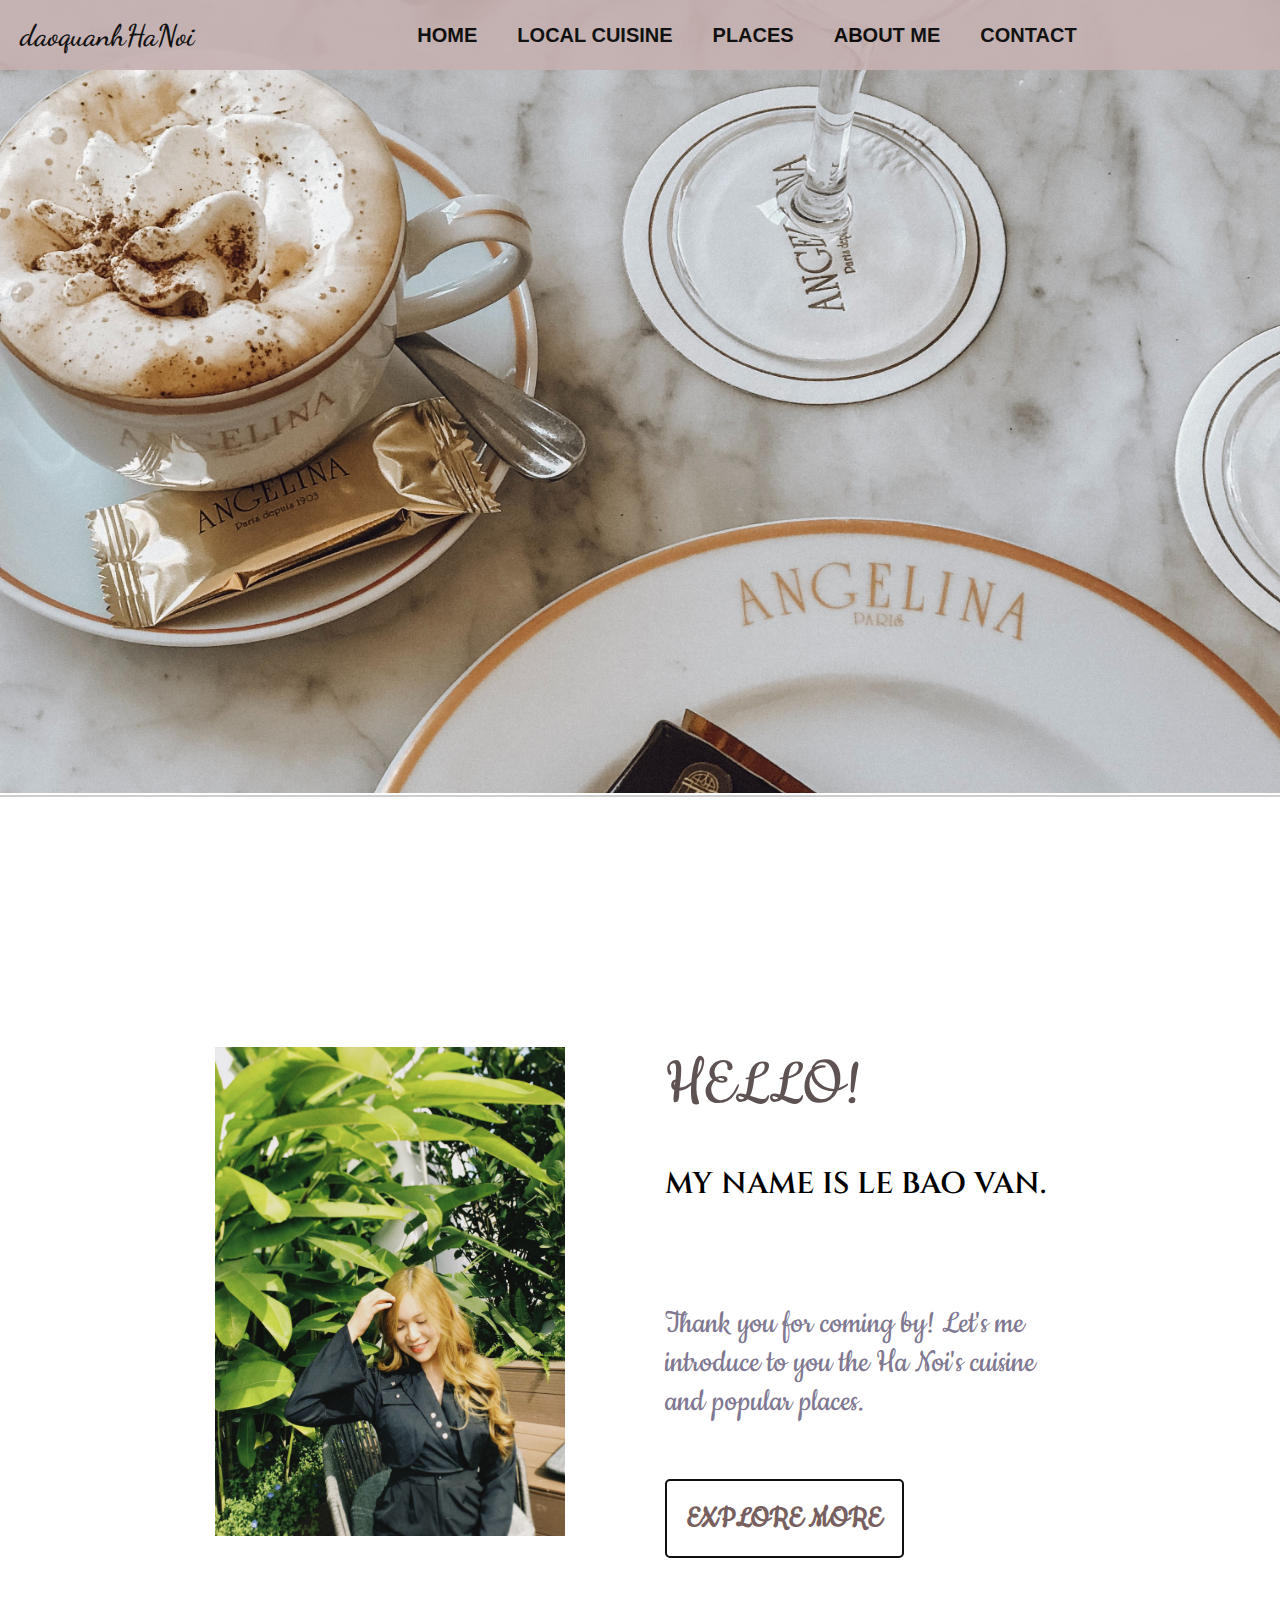
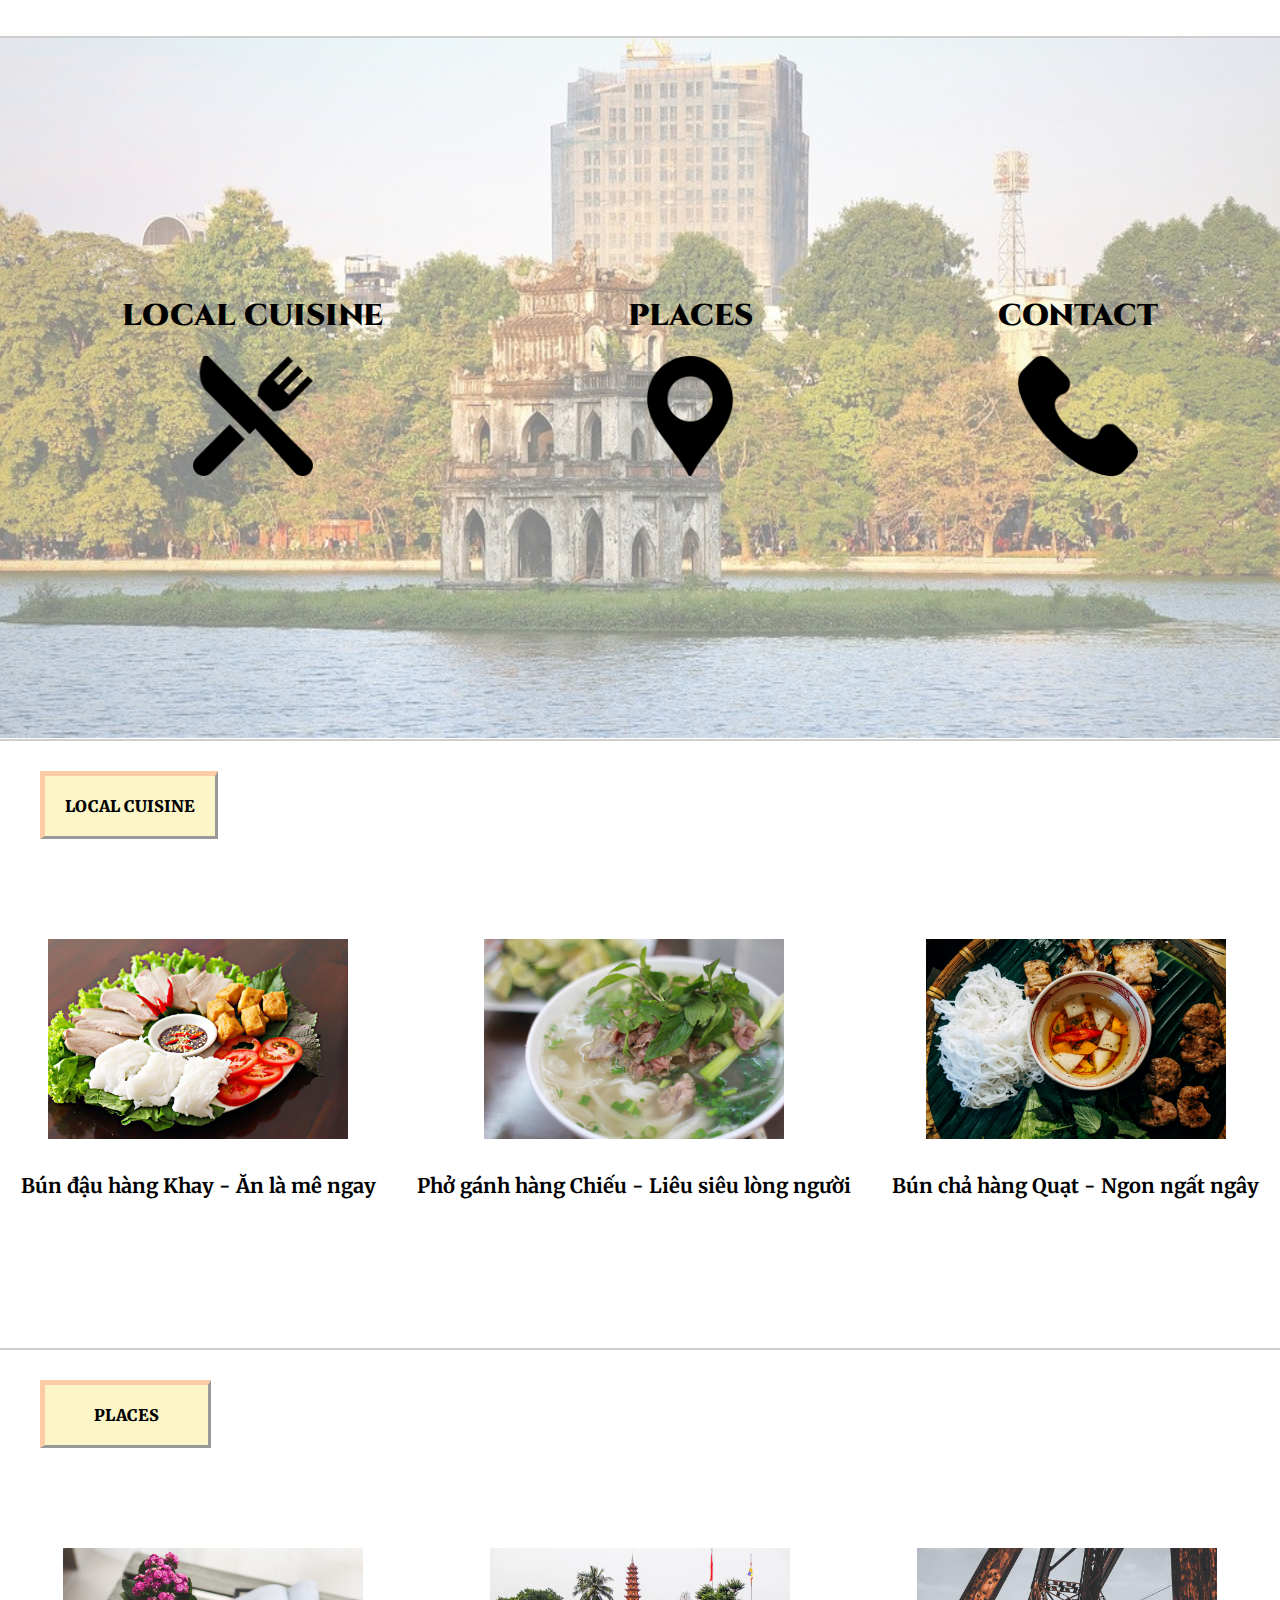
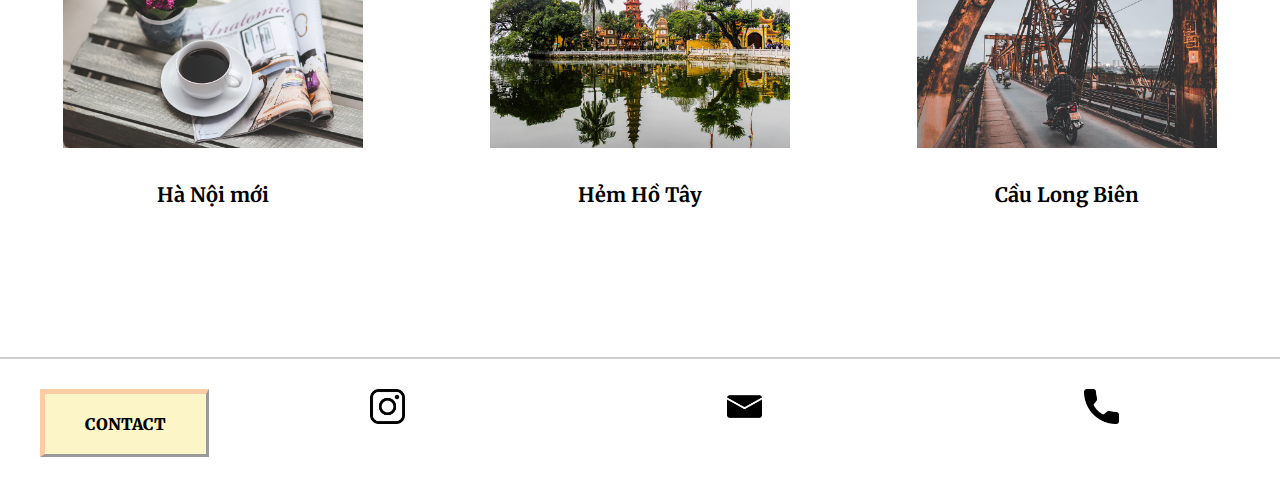
==== commit 3280bb6f: "Add files via upload" ====
--- a/index.html
+++ b/index.html
@@ -11,6 +11,11 @@
       href="https://fonts.googleapis.com/css2?family=Dancing+Script&display=swap"
       rel="stylesheet"
     />
+    <link
+      rel="alternate"
+      href="https://vanlb.github.io/vanlb"
+      hreflang="vi-vn"
+    />
     <link rel="preconnect" href="https://fonts.googleapis.com" />
     <link
       href="https://fonts.googleapis.com/css2?family=Cookie&display=swap"
@@ -21,20 +26,18 @@
       href="https://fonts.googleapis.com/css2?family=Cinzel&display=swap"
       rel="stylesheet"
     />
-    <script
-      async
-      src="https://www.googletagmanager.com/gtag/js?id=G-RRNL6S73Q2"
-    ></script>
-    <script>
-      window.dataLayer = window.dataLayer || [];
-      function gtag() {
-        dataLayer.push(arguments);
-      }
-      gtag("js", new Date());
+    <link rel="preconnect" href="https://fonts.googleapis.com">
+    <link rel="preconnect" href="https://fonts.gstatic.com" crossorigin>
+    <link href="https://fonts.googleapis.com/css2?family=Hina+Mincho&family=Merriweather:wght@300&family=Oleo+Script+Swash+Caps&display=swap" rel="stylesheet">
+    <title>Dạo quanh Hà Nội</title>
+    <script async src="https://www.googletagmanager.com/gtag/js?id=G-B7CGGSBM0K"></script>
+<script>
+  window.dataLayer = window.dataLayer || [];
+  function gtag(){dataLayer.push(arguments);}
+  gtag('js', new Date());
 
-      gtag("config", "G-RRNL6S73Q2");
-    </script>
-    <title>Document</title>
+  gtag('config', 'G-B7CGGSBM0K');
+</script>
   </head>
 
   <body>
@@ -60,7 +63,6 @@
         </li>
       </ul>
     </div>
-
     <input hidden type="checkbox" class="navInput" name="" id="mobileInput" />
     <div class="mobileMenu">
       <ul>
@@ -88,15 +90,15 @@
             <a>
               <span onclick="window.location.href='#localCuisine'">
                 LOCAL CUISINE
-              </span></a
-            >
-          </label>
-        </li>
-        <li class="menuItem">
-          <label for="mobileInput">
-            <a>
-              <span onclick="window.location.href='#place'"> PLACES </span></a
-            >
+              </span>
+            </a>
+          </label>
+        </li>
+        <li class="menuItem">
+          <label for="mobileInput">
+            <a>
+              <span onclick="window.location.href='#place'"> PLACES </span>
+              </a>
           </label>
         </li>
         <li class="menuItem">
@@ -121,7 +123,6 @@
       <div id="aboutMe" class="line"></div>
       <div class="welcomeContainer">
         <img src="HomeImages/me.jpg" />
-
         <div class="welcomeRight">
           <h3>HELLO!</h3>
           <h2>MY NAME IS LE BAO VAN.</h2>
@@ -130,9 +131,10 @@
             Thank you for coming by! Let's me introduce to you the Ha Noi's
             cuisine and popular places.
           </p>
-          <a href="#">READ MORE ABOUT ME</a>
-        </div>
-      </div>
+          <a href="#exploreMore">EXPLORE MORE</a>
+        </div>
+      </div>
+      <div id="exploreMore"></div>
       <div class="line"></div>
       <div class="place">
         <div class="food">
@@ -160,19 +162,19 @@
       <div class="cuisineContainer">
         <div class="cuisine">
           <a href="Bún đậu hàng Khay.html">
-            <img src="HomeImages/bun_dau.png" />
+            <img src="HomeImages/Bun dau mam tom.jpg" />
           </a>
           <h5>Bún đậu hàng Khay - Ăn là mê ngay</h5>
         </div>
         <div class="cuisine">
           <a href="Phở gánh hàng Chiếu.html">
-            <img src="HomeImages/pho_ganh.png" />
+            <img src="HomeImages/pho.jpg" />
           </a>
           <h5>Phở gánh hàng Chiếu - Liêu siêu lòng người</h5>
         </div>
         <div class="cuisine">
           <a href="Bún chả hàng Quạt.html">
-            <img src="HomeImages/bun.png" />
+            <img src="HomeImages/Bun cha.jpg" />
           </a>
           <h5>Bún chả hàng Quạt - Ngon ngất ngây</h5>
         </div>
@@ -182,19 +184,19 @@
       <div class="cuisineContainer">
         <div class="cuisine">
           <a href="Hà Nội mới.html">
-            <img src="HomeImages/hanoi.png" />
+            <img src="HomeImages/Bao chi.jpg" />
           </a>
           <h5>Hà Nội mới</h5>
         </div>
         <div class="cuisine">
           <a href="Hẻm Hồ Tây.html">
-            <img src="HomeImages/ho.png" />
+            <img src="HomeImages/Ho tay.jpg" />
           </a>
           <h5>Hẻm Hồ Tây</h5>
         </div>
         <div class="cuisine">
           <a href="Cầu Long Biên.html">
-            <img src="HomeImages/cau.jpg" />
+            <img src="HomeImages/Cau Long Bien.jpg" />
           </a>
           <h5>Cầu Long Biên</h5>
         </div>
--- a/style.css
+++ b/style.css
@@ -51,7 +51,7 @@
         margin: auto
     }
     .homeImg {
-        margin-bottom: 150px;
+        margin-bottom: 2px;
         display: block;
         width: 100%;
         height: 800px;
@@ -63,7 +63,7 @@
         flex-direction: row;
         display: flex;
         justify-content: center;
-        margin-bottom: 250px;
+        margin-bottom: 100px;
         margin-top: 250px;
     }
     .welcomeContainer img {
@@ -73,21 +73,24 @@
         max-width: 400px;
         margin-left: 100px;
     }
+    #exploreMore {
+        padding-top: 8.125rem;
+    }
     .welcomeRight p {
         display: inline-block;
         margin-bottom: 80px;
         margin-top: 60px;
-        color: #B4B4B4;
+        color: #807891;
         font-family: 'Cookie', cursive;
-        font-size: 22px;
+        font-size: 35px;
         font-weight: 400;
     }
     .welcomeRight h3 {
-        margin-bottom: 40px;
-        color: #CECECE;
-        font-weight: 500;
-        font-family: 'Cookie', cursive;
-        font-size: 70px;
+    margin-bottom: 40px;
+    color: #5e5252;
+    font-weight: 500;
+    font-family: 'Cookie', cursive;
+    font-size: 70px;
     }
     .welcomeRight h2 {
         margin-bottom: 40px;
@@ -97,14 +100,14 @@
         font-weight: 600;
     }
     .welcomeRight a {
-        color: #A6A6A6;
-        font-size: 10px;
-        font-weight: 600;
-       
-        padding: 20px;
-        border: 2px solid #101010;
-        border-radius: 5px;
-        text-decoration: none;
+    color: #796060;
+    font-size: 32px;
+    font-weight: 700;
+    font-family: 'Cookie', cursive;
+    padding: 20px;
+    border: 2px solid #101010;
+    border-radius: 5px;
+    text-decoration: none;
     }
     .line {
         border-top: 2px solid #CECECE;
@@ -119,8 +122,14 @@
         background-repeat: no-repeat;
         align-items: center;
     }
+    .food h3 {
+        font-family: 'Cinzel', serif;
+        font-weight: 900;
+        font-size: 30px;
+    }
+    }
     #localCuisine{
-        margin-bottom: 150px;
+        margin-bottom: 1px;
     }
     .place img {
         width: 300px
@@ -132,16 +141,20 @@
         align-items: center;
     }
     .food img{
-        width: 100px;
+        width: 120px;
         margin-top: 20px;
     }
     .titleCuisine {
         padding: 20px;
-        background-color: #E5EAEF;
-        display: inline-block;
-        border-top: 5px solid #51514e;
-        border-left: 5px solid #51514e;
-        margin-left: 20px;
+        background-color: #FCF5C7;
+        display: inline-block;
+        border-top: 5px solid #FFC09Fc7;
+        border-left: 5px solid #FFC09Fc7;
+        border-style: outset;
+        margin-left: 40px;
+        margin-top: 30px;
+        font-family: 'Merriweather', serif;
+        font-weight: 900;
     }
     .cuisineContainer {
         margin-bottom: 150px;
@@ -151,7 +164,8 @@
         justify-content: space-around;
     }
     .cuisineContainer h5 {
-        font-style: italic ;
+        font-family: 'Merriweather', serif;
+        font-size: 20px ;
     }
     .cuisineContainer img {
         width: 300px;
@@ -161,12 +175,16 @@
         text-align: center;
     }
     .titlePlace {
-        padding: 20px 40px 20px 40px;
-        background-color: #E5EAEF;
-        display: inline-block;
-        border-top: 5px solid #51514e;
-        border-left: 5px solid #51514e;
-        margin-left: 20px;
+        padding: 20px 49px 20px 49px;
+        background-color: #FCF5C7;
+        display: inline-block;
+        border-top: 5px solid #FFC09Fc7;
+        border-left: 5px solid #FFC09Fc7;
+        border-style: outset;
+        margin-left: 40px;
+        margin-top: 30px;
+        font-family: 'Merriweather', serif;
+        font-weight: 900;
     }
     .contact {
         flex-direction: row;
@@ -175,10 +193,14 @@
     }
     .titleContact {
         padding: 20px 40px 20px 40px;
-        background-color: #E5EAEF;
-        border-top: 5px solid #51514e;
-        border-left: 5px solid #51514e;
-        margin-left: 20px;
+        background-color: #FCF5C7;
+        border-top: 5px solid #FFC09Fc7;
+        border-left: 5px solid #FFC09Fc7;
+        border-style: outset;
+        margin-left: 40px;
+        margin-top: 30px;
+        font-family: 'Merriweather', serif;
+        font-weight: 900;
     }
     .footer {
         display: flex;
@@ -188,7 +210,6 @@
     .footerImg {
         flex: 1;
         text-align: center;
-      
     }
     .footerImg img {
         width: 35px;
@@ -206,7 +227,6 @@
     .navInput {
         display: none
     }
-}
 
 /*Mobile < 740px*/
 @media only screen and (max-width: 46.1875em) {
@@ -263,7 +283,7 @@
         margin: auto
     }
     .homeImg {
-        margin-bottom: 150px;
+        margin-bottom: 2px;
         display: block;
         width: 100%;
         height: 800px;
@@ -294,9 +314,9 @@
         display: inline-block;
         margin-bottom: 40px;
         margin-top: 20px;
-        color: #B4B4B4;
+        color: #807891;
         font-family: 'Cookie', cursive;
-        font-size: 22px;
+        font-size: 35px;
         font-weight: 400;
     }
     .lineMobile {
@@ -305,9 +325,8 @@
         width: 100px;
     }
     .welcomeRight h3 {
-        margin-bottom: 20px;
-        margin-top: 20px;
-        color: #CECECE;
+        margin-bottom: 40px;
+        color: #5e5252;
         font-weight: 500;
         font-family: 'Cookie', cursive;
         font-size: 70px;
@@ -321,12 +340,13 @@
     }
     .welcomeRight a {
         color: #666262;
-        font-size: 12px;
+        font-size: 32px;
         font-weight: 600;
         padding: 15px 75px;
         border: 2px solid #101010;
         border-radius: 5px;
         text-decoration: none;
+        font-family: 'Cookie', cursive;
     }
     .line {
         border-top: 2px solid #CECECE;
@@ -341,22 +361,40 @@
         background-repeat: no-repeat;
         align-items: center;
     }
+
+    .food h3 {
+        font-family: 'Cinzel', serif;
+        font-weight: 900;
+        font-size: 30px;
+    }
+
     #localCuisine{
-        margin-bottom: 150px;
+        margin-bottom: 1px;
     }
     .place img {
         width: 300px
     }
+    .food {
+        display: flex;
+        flex-direction: column;
+        justify-content: center;
+        align-items: center;
+    }
     .food img{
         width: 100px;
+        margin-top: 20px;
     }
     .titleCuisine {
         padding: 20px;
-        background-color: #E5EAEF;
-        display: inline-block;
-        border-top: 5px solid #51514e;
-        border-left: 5px solid #51514e;
-        margin-left: 20px;
+        background-color: #FCF5C7;
+        display: inline-block;
+        border-top: 5px solid #FFC09Fc7;
+        border-left: 5px solid #FFC09Fc7;
+        border-style: outset;
+        margin-left: 40px;
+        margin-top: 30px;
+        font-family: 'Merriweather', serif;
+        font-weight: 900;
     }
     .cuisineContainer {
         margin-bottom: 60px;
@@ -371,18 +409,23 @@
         margin-top: 30px
     }
     .cuisineContainer h5 {
-        font-style: italic ;
+        font-family: 'Merriweather', serif;
+        font-size: 20px ;
     }
     .cuisine {
         text-align: center;
     }
     .titlePlace {
-        padding: 20px 40px 20px 40px;
-        background-color: #E5EAEF;
-        display: inline-block;
-        border-top: 5px solid #51514e;
-        border-left: 5px solid #51514e;
-        margin-left: 20px;
+        padding: 20px 49px 20px 49px;
+        background-color: #FCF5C7;
+        display: inline-block;
+        border-top: 5px solid #FFC09Fc7;
+        border-left: 5px solid #FFC09Fc7;
+        border-style: outset;
+        margin-left: 40px;
+        margin-top: 30px;
+        font-family: 'Merriweather', serif;
+        font-weight: 900;
     }
     .contact {
         flex-direction: row;
@@ -391,10 +434,14 @@
     }
     .titleContact {
         padding: 20px 40px 20px 40px;
-        background-color: #E5EAEF;
-        border-top: 5px solid #51514e;
-        border-left: 5px solid #51514e;
-        margin-left: 20px;
+        background-color: #FCF5C7;
+        border-top: 5px solid #FFC09Fc7;
+        border-left: 5px solid #FFC09Fc7;
+        border-style: outset;
+        margin-left: 40px;
+        margin-top: 30px;
+        font-family: 'Merriweather', serif;
+        font-weight: 900;
     }
     .footer {
         display: flex;
@@ -482,7 +529,6 @@
         display: none;
     }
 }
-
 /*Table >=740 & <=1024*/
 @media only screen and (min-width: 46.25em) and (max-width: 63.9375em) {
     * {
@@ -538,7 +584,7 @@
         margin: auto
     }
     .homeImg {
-        margin-bottom: 150px;
+        margin-bottom: 2px;
         display: block;
         width: 100%;
         height: 800px;
@@ -564,9 +610,9 @@
         display: inline-block;
         margin-bottom: 80px;
         margin-top: 60px;
-        color: #B4B4B4;
+        color: #807891;
         font-family: 'Cookie', cursive;
-        font-size: 22px;
+        font-size: 35px;
         font-weight: 400;
     }
     .welcomeRight h3 {
@@ -585,13 +631,14 @@
     }
     .welcomeRight a {
         color: #A6A6A6;
-        font-size: 10px;
+        font-size: 32px;
         font-weight: 600;
        
         padding: 20px;
         border: 2px solid #101010;
         border-radius: 5px;
         text-decoration: none;
+        font-family: 'Cookie', cursive;
     }
     .line {
         border-top: 2px solid #CECECE;
@@ -606,22 +653,40 @@
         background-repeat: no-repeat;
         align-items: center;
     }
+
+    .food h3 {
+        font-family: 'Cinzel', serif;
+        font-weight: 900;
+        font-size: 30px;
+    }
+
     #localCuisine{
-        margin-bottom: 150px;
+        margin-bottom: 1px;
     }
     .place img {
         width: 300px
     }
+    .food {
+        display: flex;
+        flex-direction: column;
+        justify-content: center;
+        align-items: center;
+    }
     .food img{
         width: 100px;
+        margin-top: 20px;
     }
     .titleCuisine {
         padding: 20px;
-        background-color: #E5EAEF;
-        display: inline-block;
-        border-top: 5px solid #51514e;
-        border-left: 5px solid #51514e;
-        margin-left: 20px;
+        background-color: #FCF5C7;
+        display: inline-block;
+        border-top: 5px solid #FFC09Fc7;
+        border-left: 5px solid #FFC09Fc7;
+        border-style: outset;
+        margin-left: 40px;
+        margin-top: 30px;
+        font-family: 'Merriweather', serif;
+        font-weight: 900;
     }
     .cuisineContainer {
         margin-bottom: 150px;
@@ -631,7 +696,8 @@
         justify-content: space-around;
     }
     .cuisineContainer h5 {
-        font-style: italic ;
+        font-family: 'Merriweather', serif;
+        font-size: 20px;
     }
     .cuisineContainer img {
         width: 600px;
@@ -642,12 +708,16 @@
         text-align: center;
     }
     .titlePlace {
-        padding: 20px 40px 20px 40px;
-        background-color: #E5EAEF;
-        display: inline-block;
-        border-top: 5px solid #51514e;
-        border-left: 5px solid #51514e;
-        margin-left: 20px;
+        padding: 20px 49px 20px 49px;
+        background-color: #FCF5C7;
+        display: inline-block;
+        border-top: 5px solid #FFC09Fc7;
+        border-left: 5px solid #FFC09Fc7;
+        border-style: outset;
+        margin-left: 40px;
+        margin-top: 30px;
+        font-family: 'Merriweather', serif;
+        font-weight: 900;
     }
     .contact {
         flex-direction: row;
@@ -656,10 +726,14 @@
     }
     .titleContact {
         padding: 20px 40px 20px 40px;
-        background-color: #E5EAEF;
-        border-top: 5px solid #51514e;
-        border-left: 5px solid #51514e;
-        margin-left: 20px;
+        background-color: #FCF5C7;
+        border-top: 5px solid #FFC09Fc7;
+        border-left: 5px solid #FFC09Fc7;
+        border-style: outset;
+        margin-left: 40px;
+        margin-top: 30px;
+        font-family: 'Merriweather', serif;
+        font-weight: 900;
     }
     .footer {
         display: flex;
@@ -756,3 +830,8 @@
     }
 }
 
+@media only screen and (min-width: 740px) and (max-width: 1680px) {
+    #exploreMore {
+        padding-top: 0px;
+    }
+}
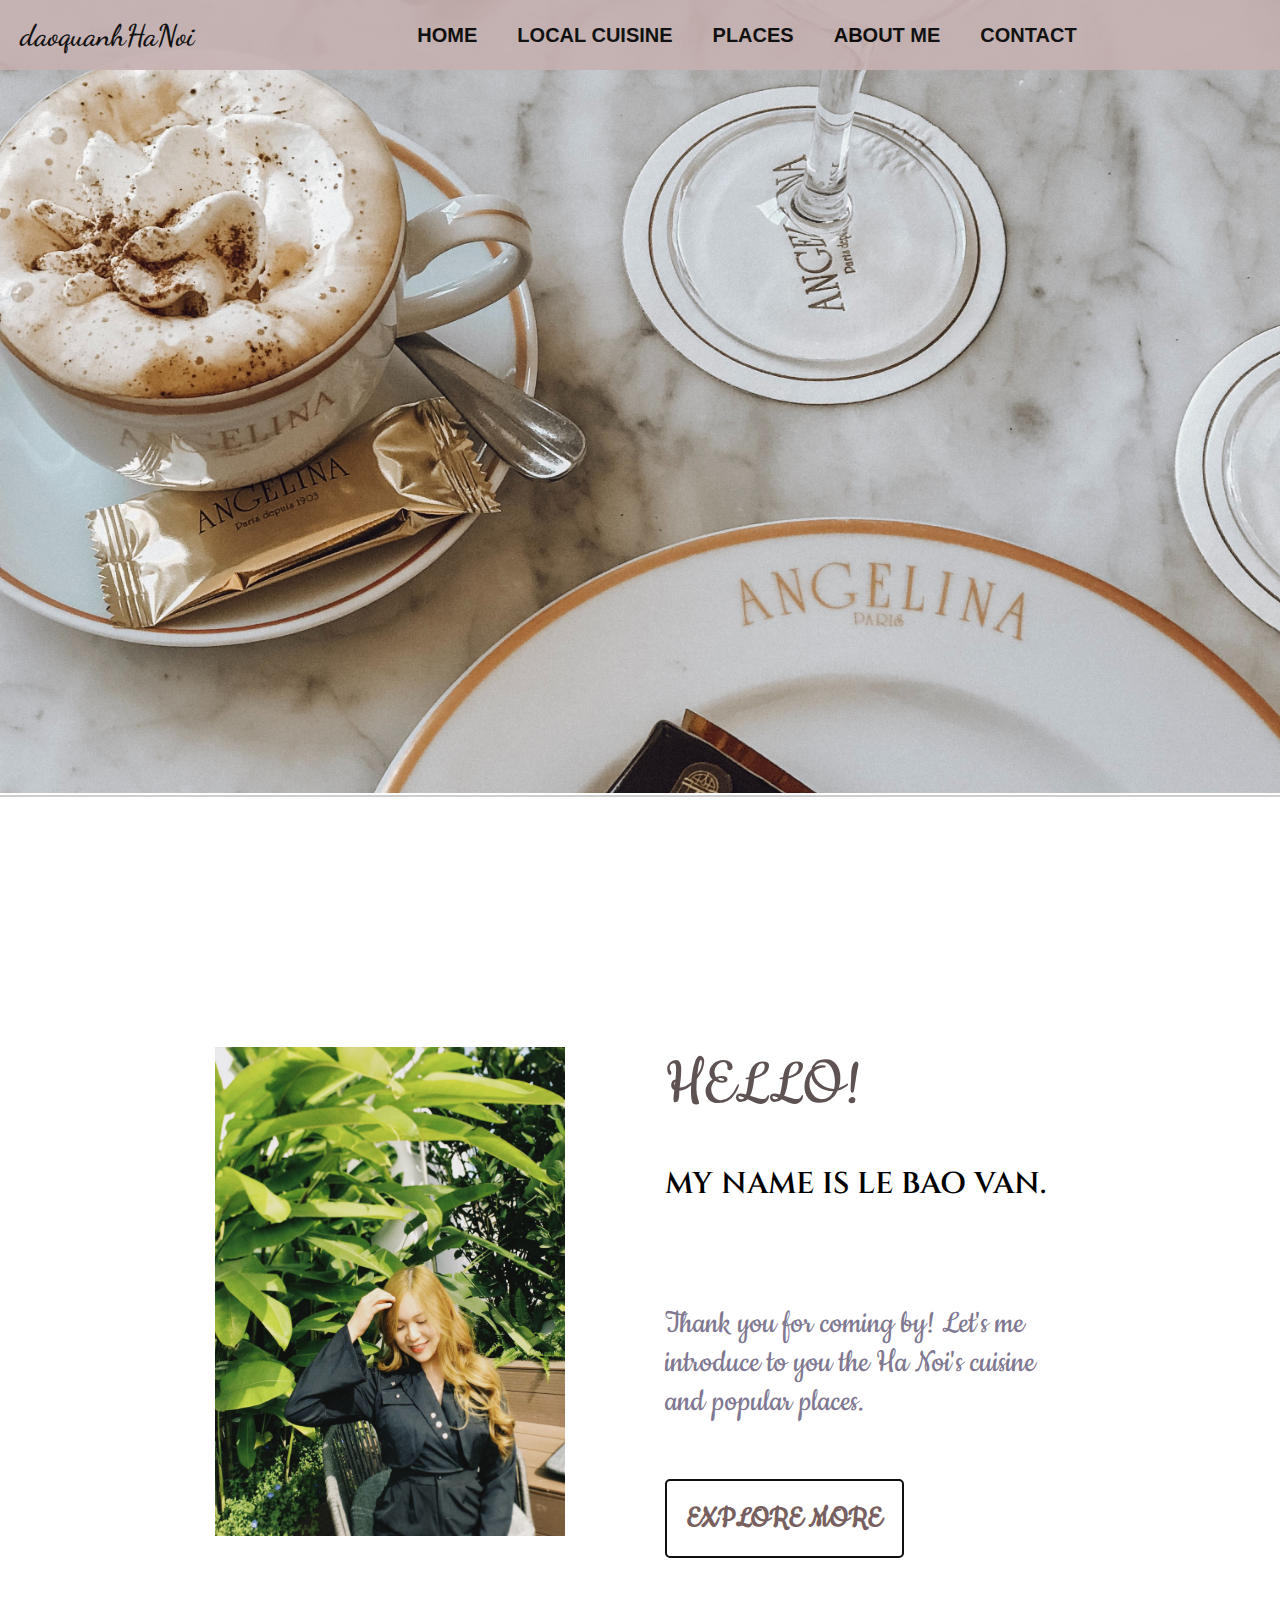
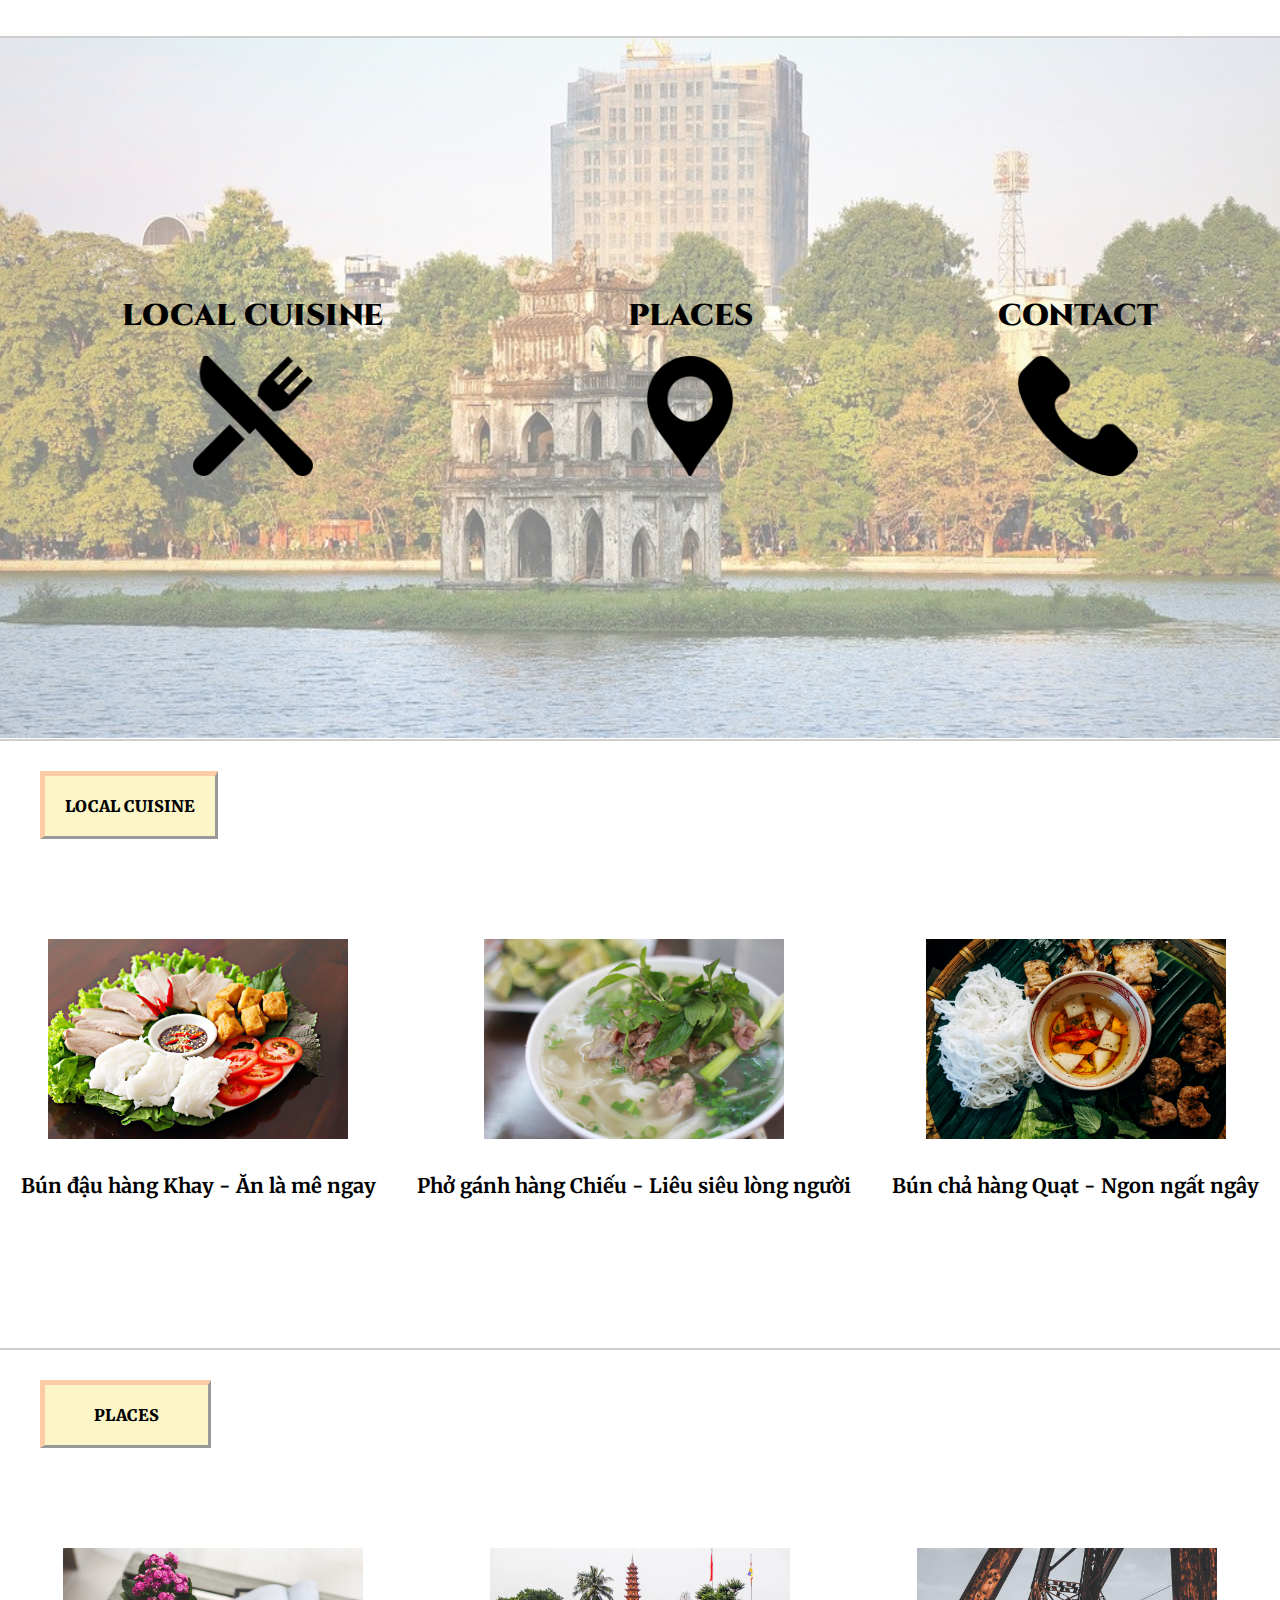
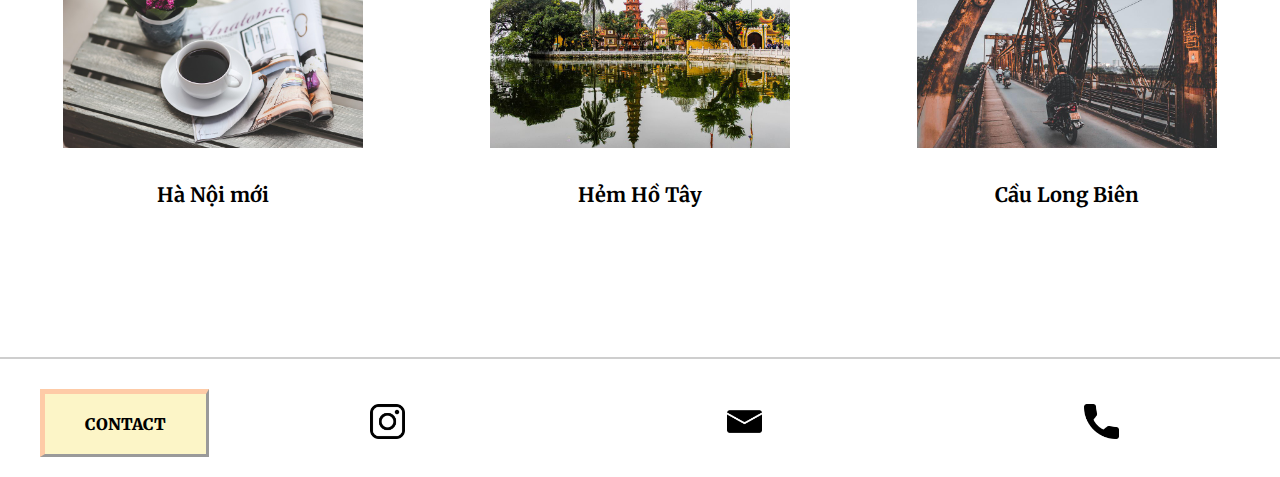
==== commit a5dba2fe: "ok" ====
--- a/index.html
+++ b/index.html
@@ -1,227 +1,237 @@
-<!DOCTYPE html>
-<html lang="en">
-  <head>
-    <meta charset="UTF-8" />
-    <meta http-equiv="X-UA-Compatible" content="IE=edge" />
-    <meta name="viewport" content="width=device-width, initial-scale=1.0" />
-    <link rel="stylesheet" href="style.css" type="text/css" />
-    <link rel="preconnect" href="https://fonts.googleapis.com" />
-    <link rel="preconnect" href="https://fonts.gstatic.com" crossorigin />
-    <link
-      href="https://fonts.googleapis.com/css2?family=Dancing+Script&display=swap"
-      rel="stylesheet"
-    />
-    <link
-      rel="alternate"
-      href="https://vanlb.github.io/vanlb"
-      hreflang="vi-vn"
-    />
-    <link rel="preconnect" href="https://fonts.googleapis.com" />
-    <link
-      href="https://fonts.googleapis.com/css2?family=Cookie&display=swap"
-      rel="stylesheet"
-    />
-    <link rel="preconnect" href="https://fonts.gstatic.com" crossorigin />
-    <link
-      href="https://fonts.googleapis.com/css2?family=Cinzel&display=swap"
-      rel="stylesheet"
-    />
-    <link rel="preconnect" href="https://fonts.googleapis.com">
-    <link rel="preconnect" href="https://fonts.gstatic.com" crossorigin>
-    <link href="https://fonts.googleapis.com/css2?family=Hina+Mincho&family=Merriweather:wght@300&family=Oleo+Script+Swash+Caps&display=swap" rel="stylesheet">
-    <title>Dạo quanh Hà Nội</title>
-    <script async src="https://www.googletagmanager.com/gtag/js?id=G-B7CGGSBM0K"></script>
-<script>
-  window.dataLayer = window.dataLayer || [];
-  function gtag(){dataLayer.push(arguments);}
-  gtag('js', new Date());
-
-  gtag('config', 'G-B7CGGSBM0K');
-</script>
-  </head>
-
-  <body>
-    <div id="menu">
-      <ul>
-        <li class="leftMenu">
-          <a href="#">daoquanhHaNoi</a>
-        </li>
-        <li class="menuItem">
-          <a href="#">HOME</a>
-        </li>
-        <li class="menuItem">
-          <a href="#localCuisine">LOCAL CUISINE</a>
-        </li>
-        <li class="menuItem">
-          <a href="#place">PLACES</a>
-        </li>
-        <li class="menuItem">
-          <a href="#aboutMe">ABOUT ME</a>
-        </li>
-        <li class="menuItem">
-          <a href="#contact">CONTACT</a>
-        </li>
-      </ul>
-    </div>
-    <input hidden type="checkbox" class="navInput" name="" id="mobileInput" />
-    <div class="mobileMenu">
-      <ul>
-        <li class="leftMenu">
-          <a href="#">daoquanhHaNoi</a>
-        </li>
-      </ul>
-      <label class="labelMenu" for="mobileInput">
-        <img src="HomeImages/menu.png" />
-      </label>
-      <label class="mobileClose" for="mobileInput">
-        <img src="HomeImages/close.png" />
-      </label>
-    </div>
-    <label for="mobileInput" class="overlay"></label>
-    <div class="navMobile">
-      <ul class="navMobileList">
-        <li class="menuItem">
-          <label for="mobileInput">
-            <a><span onclick="window.location.href='#'"> HOME</span></a>
-          </label>
-        </li>
-        <li class="menuItem">
-          <label for="mobileInput">
-            <a>
-              <span onclick="window.location.href='#localCuisine'">
-                LOCAL CUISINE
-              </span>
-            </a>
-          </label>
-        </li>
-        <li class="menuItem">
-          <label for="mobileInput">
-            <a>
-              <span onclick="window.location.href='#place'"> PLACES </span>
-              </a>
-          </label>
-        </li>
-        <li class="menuItem">
-          <label for="mobileInput">
-            <a>
-              <span onclick="window.location.href='#aboutMe'"> ABOUT</span>
-              ME</a
-            >
-          </label>
-        </li>
-        <li class="menuItem">
-          <label for="mobileInput">
-            <a>
-              <span onclick="window.location.href='#contact'"> CONTACT</span></a
-            >
-          </label>
-        </li>
-      </ul>
-    </div>
-    <div class="#body">
-      <img class="homeImg" src="HomeImages/home_image.jpg" />
-      <div id="aboutMe" class="line"></div>
-      <div class="welcomeContainer">
-        <img src="HomeImages/me.jpg" />
-        <div class="welcomeRight">
-          <h3>HELLO!</h3>
-          <h2>MY NAME IS LE BAO VAN.</h2>
-          <div class="lineMobile"></div>
-          <p>
-            Thank you for coming by! Let's me introduce to you the Ha Noi's
-            cuisine and popular places.
-          </p>
-          <a href="#exploreMore">EXPLORE MORE</a>
-        </div>
-      </div>
-      <div id="exploreMore"></div>
-      <div class="line"></div>
-      <div class="place">
-        <div class="food">
-          <h3>LOCAL CUISINE</h3>
-          <a href="#localCuisine">
-            <img src="HomeImages/foodIcon.png" />
-          </a>
-        </div>
-        <div class="food">
-          <h3>PLACES</h3>
-          <a href="#place">
-            <img src="HomeImages/place.png" />
-          </a>
-        </div>
-        <div class="food">
-          <h3>CONTACT</h3>
-          <a href="#contact">
-            <img src="HomeImages/contact.png" />
-          </a>
-        </div>
-      </div>
-      <div id="localCuisine"></div>
-      <div class="line"></div>
-      <div class="titleCuisine">LOCAL CUISINE</div>
-      <div class="cuisineContainer">
-        <div class="cuisine">
-          <a href="Bún đậu hàng Khay.html">
-            <img src="HomeImages/Bun dau mam tom.jpg" />
-          </a>
-          <h5>Bún đậu hàng Khay - Ăn là mê ngay</h5>
-        </div>
-        <div class="cuisine">
-          <a href="Phở gánh hàng Chiếu.html">
-            <img src="HomeImages/pho.jpg" />
-          </a>
-          <h5>Phở gánh hàng Chiếu - Liêu siêu lòng người</h5>
-        </div>
-        <div class="cuisine">
-          <a href="Bún chả hàng Quạt.html">
-            <img src="HomeImages/Bun cha.jpg" />
-          </a>
-          <h5>Bún chả hàng Quạt - Ngon ngất ngây</h5>
-        </div>
-      </div>
-      <div id="place" class="line"></div>
-      <div class="titlePlace">PLACES</div>
-      <div class="cuisineContainer">
-        <div class="cuisine">
-          <a href="Hà Nội mới.html">
-            <img src="HomeImages/Bao chi.jpg" />
-          </a>
-          <h5>Hà Nội mới</h5>
-        </div>
-        <div class="cuisine">
-          <a href="Hẻm Hồ Tây.html">
-            <img src="HomeImages/Ho tay.jpg" />
-          </a>
-          <h5>Hẻm Hồ Tây</h5>
-        </div>
-        <div class="cuisine">
-          <a href="Cầu Long Biên.html">
-            <img src="HomeImages/Cau Long Bien.jpg" />
-          </a>
-          <h5>Cầu Long Biên</h5>
-        </div>
-      </div>
-      <div id="contact" class="line"></div>
-      <div class="contact">
-        <div class="titleContact">CONTACT</div>
-        <div class="footer">
-          <div class="footerImg">
-            <a href="https://www.instagram.com/_l.b.van_">
-              <img src="HomeImages/instagram.png" />
-            </a>
-          </div>
-          <div class="footerImg">
-            <a href="mailto:lebaovan.2000@gmail.com">
-              <img src="HomeImages/letter.png" />
-            </a>
-          </div>
-          <div class="footerImg">
-            <a href="https://www.facebook.com/cun.pe.142">
-              <img src="HomeImages/call.png" />
-            </a>
-          </div>
-        </div>
-      </div>
-    </div>
-  </body>
-</html>
+<!DOCTYPE html>
+<html lang="en">
+  <head>
+    <meta charset="UTF-8" />
+    <meta http-equiv="X-UA-Compatible" content="IE=edge" />
+    <meta name="viewport" content="width=device-width, initial-scale=1.0" />
+    <link rel="stylesheet" href="style.css" type="text/css" />
+    <link rel="preconnect" href="https://fonts.googleapis.com" />
+    <link rel="preconnect" href="https://fonts.gstatic.com" crossorigin />
+    <link
+      href="https://fonts.googleapis.com/css2?family=Dancing+Script&display=swap"
+      rel="stylesheet"
+    />
+    <link
+      rel="alternate"
+      href="https://vanlb.github.io/vanlb"
+      hreflang="vi-vn"
+    />
+    <link rel="preconnect" href="https://fonts.googleapis.com" />
+    <link
+      href="https://fonts.googleapis.com/css2?family=Cookie&display=swap"
+      rel="stylesheet"
+    />
+    <link rel="preconnect" href="https://fonts.gstatic.com" crossorigin />
+    <link
+      href="https://fonts.googleapis.com/css2?family=Cinzel&display=swap"
+      rel="stylesheet"
+    />
+    <link rel="preconnect" href="https://fonts.googleapis.com" />
+    <link rel="preconnect" href="https://fonts.gstatic.com" crossorigin />
+    <link
+      href="https://fonts.googleapis.com/css2?family=Hina+Mincho&family=Merriweather:wght@300&family=Oleo+Script+Swash+Caps&display=swap"
+      rel="stylesheet"
+    />
+    <title>Dạo quanh Hà Nội</title>
+    <script
+      async
+      src="https://www.googletagmanager.com/gtag/js?id=G-RRNL6S73Q2"
+    ></script>
+    <script>
+      window.dataLayer = window.dataLayer || [];
+      function gtag() {
+        dataLayer.push(arguments);
+      }
+      gtag("js", new Date());
+
+      gtag("config", "G-RRNL6S73Q2");
+    </script>
+    <script async src="https://pagead2.googlesyndication.com/pagead/js/adsbygoogle.js?client=ca-pub-7382731413759896"
+    crossorigin="anonymous"></script>
+  </head>
+
+  <body>
+    <div id="menu">
+      <ul>
+        <li class="leftMenu">
+          <a href="#">daoquanhHaNoi</a>
+        </li>
+        <li class="menuItem">
+          <a href="#">HOME</a>
+        </li>
+        <li class="menuItem">
+          <a href="#localCuisine">LOCAL CUISINE</a>
+        </li>
+        <li class="menuItem">
+          <a href="#place">PLACES</a>
+        </li>
+        <li class="menuItem">
+          <a href="#aboutMe">ABOUT ME</a>
+        </li>
+        <li class="menuItem">
+          <a href="#contact">CONTACT</a>
+        </li>
+      </ul>
+    </div>
+    <input  type="checkbox" class="navInput"  id="mobileInput" />
+    <div class="mobileMenu">
+      <ul>
+        <li class="leftMenu">
+          <a href="#">daoquanhHaNoi</a>
+        </li>
+      </ul>
+      <label class="labelMenu" for="mobileInput">
+        <img src="HomeImages/menu.png" />
+      </label>
+      <label class="mobileClose" for="mobileInput">
+        <img src="HomeImages/close.png" />
+      </label>
+    </div>
+    <label for="mobileInput" class="overlay"></label>
+    <div class="navMobile">
+      <ul class="navMobileList">
+        <li class="menuItem">
+          <label for="mobileInput">
+            <a><span onclick="window.location.href='#'"> HOME</span></a>
+          </label>
+        </li>
+        <li class="menuItem">
+          <label for="mobileInput">
+            <a >
+              <span onclick="window.location.href='#localCuisine'">
+                LOCAL CUISINE
+              </span>
+            </a>
+          </label>
+        </li>
+        <li class="menuItem">
+          <label for="mobileInput">
+            <a>
+              <span onclick="window.location.href='#place'"> PLACES </span>
+            </a>
+          </label>
+        </li>
+        <li class="menuItem">
+          <label for="mobileInput">
+            <a>
+              <span onclick="window.location.href='#aboutMe'"> ABOUT</span>
+              ME</a
+            >
+          </label>
+        </li>
+        <li class="menuItem">
+          <label for="mobileInput">
+            <a>
+              <span onclick="window.location.href='#contact'"> CONTACT</span></a
+            >
+          </label>
+        </li>
+      </ul>
+    </div>
+    <div class="#body">
+      <img class="homeImg" src="HomeImages/home_image.jpg" />
+      <div id="aboutMe" class="line"></div>
+      <div class="welcomeContainer">
+        <img src="HomeImages/me.jpg" />
+        <div class="welcomeRight">
+          <h3>HELLO!</h3>
+          <h2>MY NAME IS LE BAO VAN.</h2>
+          <div class="lineMobile"></div>
+          <p>
+            Thank you for coming by! Let's me introduce to you the Ha Noi's
+            cuisine and popular places.
+          </p>
+          <a href="#exploreMore">EXPLORE MORE</a>
+        </div>
+      </div>
+      <div id="exploreMore"></div>
+      <div class="line"></div>
+      <div class="place">
+        <div class="food">
+          <h3>LOCAL CUISINE</h3>
+          <a href="#localCuisine">
+            <img src="HomeImages/foodIcon.png" />
+          </a>
+        </div>
+        <div class="food">
+          <h3>PLACES</h3>
+          <a href="#place">
+            <img src="HomeImages/place.png" />
+          </a>
+        </div>
+        <div class="food">
+          <h3>CONTACT</h3>
+          <a href="#contact">
+            <img src="HomeImages/contact.png" />
+          </a>
+        </div>
+      </div>
+      <div id="localCuisine"></div>
+      <div class="line"></div>
+      <div class="titleCuisine">LOCAL CUISINE</div>
+      <div class="cuisineContainer">
+        <div class="cuisine">
+          <a href="Bún đậu hàng Khay.html">
+            <img src="HomeImages/Bun dau mam tom.jpg" />
+          </a>
+          <h5>Bún đậu hàng Khay - Ăn là mê ngay</h5>
+        </div>
+        <div class="cuisine">
+          <a href="Phở gánh hàng Chiếu.html">
+            <img src="HomeImages/pho.jpg" />
+          </a>
+          <h5>Phở gánh hàng Chiếu - Liêu siêu lòng người</h5>
+        </div>
+        <div class="cuisine">
+          <a href="Bún chả hàng Quạt.html">
+            <img src="HomeImages/Bun cha.jpg" />
+          </a>
+          <h5>Bún chả hàng Quạt - Ngon ngất ngây</h5>
+        </div>
+      </div>
+      <div id="place" class="line"></div>
+      <div class="titlePlace">PLACES</div>
+      <div class="cuisineContainer">
+        <div class="cuisine">
+          <a href="Hà Nội mới.html">
+            <img src="HomeImages/Bao chi.jpg" />
+          </a>
+          <h5>Hà Nội mới</h5>
+        </div>
+        <div class="cuisine">
+          <a href="Hẻm Hồ Tây.html">
+            <img src="HomeImages/Ho tay.jpg" />
+          </a>
+          <h5>Hẻm Hồ Tây</h5>
+        </div>
+        <div class="cuisine">
+          <a href="Cầu Long Biên.html">
+            <img src="HomeImages/Cau Long Bien.jpg" />
+          </a>
+          <h5>Cầu Long Biên</h5>
+        </div>
+      </div>
+      <div id="contact" class="line"></div>
+      <div class="contact">
+        <div class="titleContact">CONTACT</div>
+        <div class="footer">
+          <div class="footerImg">
+            <a href="https://www.instagram.com/_l.b.van_">
+              <img src="HomeImages/instagram.png" />
+            </a>
+          </div>
+          <div class="footerImg">
+            <a href="mailto:lebaovan.2000@gmail.com">
+              <img src="HomeImages/letter.png" />
+            </a>
+          </div>
+          <div class="footerImg">
+            <a href="https://www.facebook.com/cun.pe.142">
+              <img src="HomeImages/call.png" />
+            </a>
+          </div>
+        </div>
+      </div>
+    </div>
+  </body>
+</html>
--- a/style.css
+++ b/style.css
@@ -1,837 +1,843 @@
-/*PC >=1024px*/
-@media only screen and (min-width: 64em) {
-    * {
-        margin: 0;
-        padding: 0;
-        font-family: sans-serif;
-    }
-      ul{
-        width: 100%;
-        display: table;
-        text-align: center;
-     }
-    li {
-        display: inline-block;
-        padding: 20px;
-        height: 30px;
-        line-height: 30px;
-    }
-    li a {
-        text-decoration: none;
-        color: black;
-        font-weight: 600;
-        font-size: 20px;
-        font-family: sans-serif;
-        display: inline-block;
-        padding: 0px;
-        margin: 0px;
-    }
-    .menuItem a:hover {
-        color: white;
-        transform: translateY(5px);
-        background-color: #c6b1b1;
-    }
-    .leftMenu {
-        float: left;   
-    }
-    .leftMenu a {
-        font-family: 'Dancing Script', cursive;
-        font-size: 30px;
-    }
-    #menu {
-            position: sticky;
-             top: 0;
-             background-color: #c6b1b1;
-             opacity: 0.9;
-    }
-    
-    #body {
-        position: absolute;
-        top: 0;
-        margin: auto
-    }
-    .homeImg {
-        margin-bottom: 2px;
-        display: block;
-        width: 100%;
-        height: 800px;
-        object-fit: cover;
-        overflow: hidden;
-        margin-top: -77px;
-    }
-    .welcomeContainer {
-        flex-direction: row;
-        display: flex;
-        justify-content: center;
-        margin-bottom: 100px;
-        margin-top: 250px;
-    }
-    .welcomeContainer img {
-        width: 350px;
-    }
-    .welcomeRight {
-        max-width: 400px;
-        margin-left: 100px;
-    }
-    #exploreMore {
-        padding-top: 8.125rem;
-    }
-    .welcomeRight p {
-        display: inline-block;
-        margin-bottom: 80px;
-        margin-top: 60px;
-        color: #807891;
-        font-family: 'Cookie', cursive;
-        font-size: 35px;
-        font-weight: 400;
-    }
-    .welcomeRight h3 {
-    margin-bottom: 40px;
-    color: #5e5252;
-    font-weight: 500;
-    font-family: 'Cookie', cursive;
-    font-size: 70px;
-    }
-    .welcomeRight h2 {
-        margin-bottom: 40px;
-        font-weight: 200;
-        font-family: 'Cinzel', serif;
-        font-size: 30px;
-        font-weight: 600;
-    }
-    .welcomeRight a {
-    color: #796060;
-    font-size: 32px;
-    font-weight: 700;
-    font-family: 'Cookie', cursive;
-    padding: 20px;
-    border: 2px solid #101010;
-    border-radius: 5px;
-    text-decoration: none;
-    }
-    .line {
-        border-top: 2px solid #CECECE;
-    }
-    .place { 
-        flex-direction: row;
-        display: flex;
-        justify-content: space-around;
-        background-image:linear-gradient(rgba(255,255,255,0.5), rgba(255,255,255,0.5)), url("HomeImages/chua.jpg");
-        height: 700px;
-        background-size: cover;
-        background-repeat: no-repeat;
-        align-items: center;
-    }
-    .food h3 {
-        font-family: 'Cinzel', serif;
-        font-weight: 900;
-        font-size: 30px;
-    }
-    }
-    #localCuisine{
-        margin-bottom: 1px;
-    }
-    .place img {
-        width: 300px
-    }
-    .food {
-        display: flex;
-        flex-direction: column;
-        justify-content: center;
-        align-items: center;
-    }
-    .food img{
-        width: 120px;
-        margin-top: 20px;
-    }
-    .titleCuisine {
-        padding: 20px;
-        background-color: #FCF5C7;
-        display: inline-block;
-        border-top: 5px solid #FFC09Fc7;
-        border-left: 5px solid #FFC09Fc7;
-        border-style: outset;
-        margin-left: 40px;
-        margin-top: 30px;
-        font-family: 'Merriweather', serif;
-        font-weight: 900;
-    }
-    .cuisineContainer {
-        margin-bottom: 150px;
-        margin-top: 100px;
-        flex-direction: row;
-        display: flex;
-        justify-content: space-around;
-    }
-    .cuisineContainer h5 {
-        font-family: 'Merriweather', serif;
-        font-size: 20px ;
-    }
-    .cuisineContainer img {
-        width: 300px;
-        margin-bottom: 30px;
-    }
-    .cuisine {
-        text-align: center;
-    }
-    .titlePlace {
-        padding: 20px 49px 20px 49px;
-        background-color: #FCF5C7;
-        display: inline-block;
-        border-top: 5px solid #FFC09Fc7;
-        border-left: 5px solid #FFC09Fc7;
-        border-style: outset;
-        margin-left: 40px;
-        margin-top: 30px;
-        font-family: 'Merriweather', serif;
-        font-weight: 900;
-    }
-    .contact {
-        flex-direction: row;
-        display: flex;
-        margin-bottom: 20px;
-    }
-    .titleContact {
-        padding: 20px 40px 20px 40px;
-        background-color: #FCF5C7;
-        border-top: 5px solid #FFC09Fc7;
-        border-left: 5px solid #FFC09Fc7;
-        border-style: outset;
-        margin-left: 40px;
-        margin-top: 30px;
-        font-family: 'Merriweather', serif;
-        font-weight: 900;
-    }
-    .footer {
-        display: flex;
-        align-items: center;
-        flex: 1;
-    }
-    .footerImg {
-        flex: 1;
-        text-align: center;
-    }
-    .footerImg img {
-        width: 35px;
-        height: 35px;
-    }
-    .mobileMenu {
-        display: none;
-    }
-    .navMobile {
-        display: none;
-    }
-    .mobileClose {
-        display: none
-    }
-    .navInput {
-        display: none
-    }
-
-/*Mobile < 740px*/
-@media only screen and (max-width: 46.1875em) {
-    * {
-        margin: 0;
-        padding: 0;
-        font-family: sans-serif;
-    }
-      ul{
-        width: 100%;
-        display: table;
-        text-align: center;
-     }
-    li {
-        /* display: inline-block; */
-        padding: 20px;
-        height: 30px;
-        line-height: 30px;
-        list-style-type: none;
-    }
-    li a {
-        text-decoration: none;
-        color: black;
-        font-weight: 600;
-        font-size: 20px;
-        font-family: sans-serif;
-        display: inline-block;
-        padding: 0px;
-        margin: 0px;
-    }
-    .menuItem a:hover {
-        color: white;
-        /* transform: translateY(5px); */
-        background-color: #c6b1b1;
-    }
-    .leftMenu {
-        float: left;   
-    }
-    .leftMenu a {
-        font-family: 'Dancing Script', cursive;
-        font-size: 30px;
-    }
-    #menu {
-            /* position: sticky;
-             top: 0;
-             background-color: #c6b1b1;
-             opacity: 0.9; */
-             display: none;
-    }
-    
-    #body {
-        position: absolute;
-        top: 0;
-        margin: auto
-    }
-    .homeImg {
-        margin-bottom: 2px;
-        display: block;
-        width: 100%;
-        height: 800px;
-        object-fit: cover;
-        overflow: hidden;
-        margin-top: -77px;
-    }
-    .welcomeContainer {
-        flex-direction: column;
-        display: flex;
-        justify-content: center;
-        align-items: center;
-        margin-bottom: 250px;
-        margin-top: 250px;
-        text-align: center;
-    }
-    .welcomeContainer img {
-        width: 350px;
-    }
-    .welcomeRight {
-        max-width: 350px;
-        /* margin-left: 100px; */
-        display: flex;
-        flex-direction: column;
-        align-items: center;
-    }
-    .welcomeRight p {
-        display: inline-block;
-        margin-bottom: 40px;
-        margin-top: 20px;
-        color: #807891;
-        font-family: 'Cookie', cursive;
-        font-size: 35px;
-        font-weight: 400;
-    }
-    .lineMobile {
-        border-bottom: 2px solid black;
-        display: block;
-        width: 100px;
-    }
-    .welcomeRight h3 {
-        margin-bottom: 40px;
-        color: #5e5252;
-        font-weight: 500;
-        font-family: 'Cookie', cursive;
-        font-size: 70px;
-    }
-    .welcomeRight h2 {
-        margin-bottom: 20px;
-        font-weight: 200;
-        font-family: 'Cinzel', serif;
-        font-size: 30px;
-        font-weight: 600;
-    }
-    .welcomeRight a {
-        color: #666262;
-        font-size: 32px;
-        font-weight: 600;
-        padding: 15px 75px;
-        border: 2px solid #101010;
-        border-radius: 5px;
-        text-decoration: none;
-        font-family: 'Cookie', cursive;
-    }
-    .line {
-        border-top: 2px solid #CECECE;
-    }
-    .place { 
-        flex-direction: row;
-        display: flex;
-        justify-content: space-around;
-        background-image:linear-gradient(rgba(255,255,255,0.5), rgba(255,255,255,0.5)), url("HomeImages/chua.jpg");
-        height: 700px;
-        background-size: cover;
-        background-repeat: no-repeat;
-        align-items: center;
-    }
-
-    .food h3 {
-        font-family: 'Cinzel', serif;
-        font-weight: 900;
-        font-size: 30px;
-    }
-
-    #localCuisine{
-        margin-bottom: 1px;
-    }
-    .place img {
-        width: 300px
-    }
-    .food {
-        display: flex;
-        flex-direction: column;
-        justify-content: center;
-        align-items: center;
-    }
-    .food img{
-        width: 100px;
-        margin-top: 20px;
-    }
-    .titleCuisine {
-        padding: 20px;
-        background-color: #FCF5C7;
-        display: inline-block;
-        border-top: 5px solid #FFC09Fc7;
-        border-left: 5px solid #FFC09Fc7;
-        border-style: outset;
-        margin-left: 40px;
-        margin-top: 30px;
-        font-family: 'Merriweather', serif;
-        font-weight: 900;
-    }
-    .cuisineContainer {
-        margin-bottom: 60px;
-        margin-top: 50px;
-        flex-direction: column;
-        display: flex;
-        justify-content: space-around;
-    }
-    .cuisineContainer img {
-        width: 300px;
-        margin-bottom: 10px;
-        margin-top: 30px
-    }
-    .cuisineContainer h5 {
-        font-family: 'Merriweather', serif;
-        font-size: 20px ;
-    }
-    .cuisine {
-        text-align: center;
-    }
-    .titlePlace {
-        padding: 20px 49px 20px 49px;
-        background-color: #FCF5C7;
-        display: inline-block;
-        border-top: 5px solid #FFC09Fc7;
-        border-left: 5px solid #FFC09Fc7;
-        border-style: outset;
-        margin-left: 40px;
-        margin-top: 30px;
-        font-family: 'Merriweather', serif;
-        font-weight: 900;
-    }
-    .contact {
-        flex-direction: row;
-        display: flex;
-        margin-bottom: 20px;
-    }
-    .titleContact {
-        padding: 20px 40px 20px 40px;
-        background-color: #FCF5C7;
-        border-top: 5px solid #FFC09Fc7;
-        border-left: 5px solid #FFC09Fc7;
-        border-style: outset;
-        margin-left: 40px;
-        margin-top: 30px;
-        font-family: 'Merriweather', serif;
-        font-weight: 900;
-    }
-    .footer {
-        display: flex;
-        align-items: center;
-        flex: 1;
-    }
-    .footerImg {
-        flex: 1;
-        text-align: center;
-      
-    }
-    .footerImg img {
-        width: 35px;
-        height: 35px;
-    }
-    .mobileMenu {
-        position: sticky;
-        top: 0;
-        background-color: #c6b1b1;
-        opacity: 0.9;
-        display: flex;
-        justify-content: space-between;
-    }
-    .mobileMenu img {
-        width: 28px;
-        height: 28px;
-        color: black;
-        padding: 20px;
-    }
-    .overlay {
-        position: fixed;
-        top: 72px;
-        right: 0;
-        bottom: 0;
-        left: 0;
-        background-color: rgba(0, 0, 0, 0.3);
-        display: none;
-        animation: fadeIn linear 0.2s;
-    }
-    .navMobile {
-        position: fixed;
-        top: 72px;
-        bottom: 0;
-        right: 0;
-        width: 100%;
-        max-width: 100%;
-        transform: translateX(100%);
-        background-color: #c6b1b1;
-        opacity: 0.9;
-        transition: transform linear 0.2s;
-    }
-    .navMobileList {
-        margin-top: 24px;
-    }
-    .navMobileLink {
-        text-decoration: none;
-        color: #333;
-        display: block;
-        padding: 8px 0;
-        font-size: 1.4rem;
-    }
-    .mobileClose {
-        display: none;
-    }
-    .labelMenu {
-        display: block;
-    }
-    .mobileClose img {
-        width: 28px;
-        height: 28px;
-        color: black;
-        padding: 20px;
-    }
-    .navInput:checked ~ .overlay {
-        display: block;
-    }
-
-    .navInput:checked ~ .navMobile {
-        transform: translateX(0%)
-    }
-    .navInput:checked ~ .mobileMenu .mobileClose {
-        display: block;
-    }
-    .navInput:checked ~ .mobileMenu .labelMenu {
-        display: none;
-    }
-}
-/*Table >=740 & <=1024*/
-@media only screen and (min-width: 46.25em) and (max-width: 63.9375em) {
-    * {
-        margin: 0;
-        padding: 0;
-        font-family: sans-serif;
-    }
-      ul{
-        width: 100%;
-        display: table;
-        text-align: center;
-     }
-    li {
-        /* display: inline-block; */
-        padding: 20px;
-        height: 30px;
-        line-height: 30px;
-        list-style-type: none;
-    }
-    li a {
-        text-decoration: none;
-        color: black;
-        font-weight: 600;
-        font-size: 20px;
-        font-family: sans-serif;
-        display: inline-block;
-        padding: 0px;
-        margin: 0px;
-    }
-    .menuItem a:hover {
-        color: white;
-        /* transform: translateY(5px); */
-        background-color: #c6b1b1;
-    }
-    .leftMenu {
-        float: left;   
-    }
-    .leftMenu a {
-        font-family: 'Dancing Script', cursive;
-        font-size: 30px;
-    }
-    #menu {
-            /* position: sticky;
-             top: 0;
-             background-color: #c6b1b1;
-             opacity: 0.9; */
-             display: none;
-    }
-    
-    #body {
-        position: absolute;
-        top: 0;
-        margin: auto
-    }
-    .homeImg {
-        margin-bottom: 2px;
-        display: block;
-        width: 100%;
-        height: 800px;
-        object-fit: cover;
-        overflow: hidden;
-        margin-top: -77px;
-    }
-    .welcomeContainer {
-        flex-direction: row;
-        display: flex;
-        justify-content: center;
-        margin-bottom: 250px;
-        margin-top: 250px;
-    }
-    .welcomeContainer img {
-        width: 350px;
-    }
-    .welcomeRight {
-        max-width: 400px;
-        margin-left: 100px;
-    }
-    .welcomeRight p {
-        display: inline-block;
-        margin-bottom: 80px;
-        margin-top: 60px;
-        color: #807891;
-        font-family: 'Cookie', cursive;
-        font-size: 35px;
-        font-weight: 400;
-    }
-    .welcomeRight h3 {
-        margin-bottom: 40px;
-        color: #CECECE;
-        font-weight: 500;
-        font-family: 'Cookie', cursive;
-        font-size: 70px;
-    }
-    .welcomeRight h2 {
-        margin-bottom: 40px;
-        font-weight: 200;
-        font-family: 'Cinzel', serif;
-        font-size: 30px;
-        font-weight: 600;
-    }
-    .welcomeRight a {
-        color: #A6A6A6;
-        font-size: 32px;
-        font-weight: 600;
-       
-        padding: 20px;
-        border: 2px solid #101010;
-        border-radius: 5px;
-        text-decoration: none;
-        font-family: 'Cookie', cursive;
-    }
-    .line {
-        border-top: 2px solid #CECECE;
-    }
-    .place { 
-        flex-direction: row;
-        display: flex;
-        justify-content: space-around;
-        background-image:linear-gradient(rgba(255,255,255,0.5), rgba(255,255,255,0.5)), url("HomeImages/chua.jpg");
-        height: 700px;
-        background-size: cover;
-        background-repeat: no-repeat;
-        align-items: center;
-    }
-
-    .food h3 {
-        font-family: 'Cinzel', serif;
-        font-weight: 900;
-        font-size: 30px;
-    }
-
-    #localCuisine{
-        margin-bottom: 1px;
-    }
-    .place img {
-        width: 300px
-    }
-    .food {
-        display: flex;
-        flex-direction: column;
-        justify-content: center;
-        align-items: center;
-    }
-    .food img{
-        width: 100px;
-        margin-top: 20px;
-    }
-    .titleCuisine {
-        padding: 20px;
-        background-color: #FCF5C7;
-        display: inline-block;
-        border-top: 5px solid #FFC09Fc7;
-        border-left: 5px solid #FFC09Fc7;
-        border-style: outset;
-        margin-left: 40px;
-        margin-top: 30px;
-        font-family: 'Merriweather', serif;
-        font-weight: 900;
-    }
-    .cuisineContainer {
-        margin-bottom: 150px;
-        margin-top: 60px;
-        flex-direction: column;
-        display: flex;
-        justify-content: space-around;
-    }
-    .cuisineContainer h5 {
-        font-family: 'Merriweather', serif;
-        font-size: 20px;
-    }
-    .cuisineContainer img {
-        width: 600px;
-        margin-bottom: 10px;
-        margin-top: 30px;
-    }
-    .cuisine {
-        text-align: center;
-    }
-    .titlePlace {
-        padding: 20px 49px 20px 49px;
-        background-color: #FCF5C7;
-        display: inline-block;
-        border-top: 5px solid #FFC09Fc7;
-        border-left: 5px solid #FFC09Fc7;
-        border-style: outset;
-        margin-left: 40px;
-        margin-top: 30px;
-        font-family: 'Merriweather', serif;
-        font-weight: 900;
-    }
-    .contact {
-        flex-direction: row;
-        display: flex;
-        margin-bottom: 20px;
-    }
-    .titleContact {
-        padding: 20px 40px 20px 40px;
-        background-color: #FCF5C7;
-        border-top: 5px solid #FFC09Fc7;
-        border-left: 5px solid #FFC09Fc7;
-        border-style: outset;
-        margin-left: 40px;
-        margin-top: 30px;
-        font-family: 'Merriweather', serif;
-        font-weight: 900;
-    }
-    .footer {
-        display: flex;
-        align-items: center;
-        flex: 1;
-    }
-    .footerImg {
-        flex: 1;
-        text-align: center;
-      
-    }
-    .footerImg img {
-        width: 35px;
-        height: 35px;
-    }
-    .mobileMenu {
-        position: sticky;
-        top: 0;
-        background-color: #c6b1b1;
-        opacity: 0.9;
-        display: flex;
-        justify-content: space-between;
-    }
-    .mobileMenu img {
-        width: 28px;
-        height: 28px;
-        color: black;
-        padding: 20px;
-    }
-    .overlay {
-        position: fixed;
-        top: 72px;
-        right: 0;
-        bottom: 0;
-        left: 0;
-        background-color: rgba(0, 0, 0, 0.3);
-        display: none;
-        animation: fadeIn linear 0.2s;
-    }
-    .navMobile {
-        position: fixed;
-        top: 72px;
-        bottom: 0;
-        right: 0;
-        width: 320px;
-        max-width: 100%;
-        transform: translateX(100%);
-        background-color: #c6b1b1;
-        opacity: 0.9;
-        transition: transform linear 0.2s;
-    }
-    .navMobileList {
-        margin-top: 24px;
-    }
-    .navMobileLink {
-        text-decoration: none;
-        color: #333;
-        display: block;
-        padding: 8px 0;
-        font-size: 1.4rem;
-    }
-    .mobileClose {
-        display: none;
-    }
-    .labelMenu {
-        display: block;
-    }
-    .mobileClose img {
-        width: 28px;
-        height: 28px;
-        color: black;
-        padding: 20px;
-    }
-    .navInput:checked ~ .overlay {
-        display: block;
-    }
-
-    .navInput:checked ~ .navMobile {
-        transform: translateX(0%)
-    }
-    .navInput:checked ~ .mobileMenu .mobileClose {
-        display: block;
-    }
-    .navInput:checked ~ .mobileMenu .labelMenu {
-        display: none;
-    }
-}
-
-@keyframes fadeIn {
-    from {
-        opacity: 0;
-    } to {
-        opacity: 1;
-    }
-}
-
-@media only screen and (min-width: 740px) and (max-width: 1680px) {
-    #exploreMore {
-        padding-top: 0px;
-    }
-}
+/*PC >=1024px*/
+@media only screen and (min-width: 64em) {
+    * {
+        margin: 0;
+        padding: 0;
+        font-family: sans-serif;
+    }
+      ul{
+        width: 100%;
+        display: table;
+        text-align: center;
+     }
+    li {
+        display: inline-block;
+        padding: 20px;
+        height: 30px;
+        line-height: 30px;
+    }
+    li a {
+        text-decoration: none;
+        color: black;
+        font-weight: 600;
+        font-size: 20px;
+        font-family: sans-serif;
+        display: inline-block;
+        padding: 0px;
+        margin: 0px;
+    }
+    .menuItem a:hover {
+        color: white;
+        transform: translateY(5px);
+        background-color: #c6b1b1;
+    }
+    .leftMenu {
+        float: left;   
+    }
+    .leftMenu a {
+        font-family: 'Dancing Script', cursive;
+        font-size: 30px;
+    }
+    #menu {
+            position: sticky;
+             top: 0;
+             background-color: #c6b1b1;
+             opacity: 0.9;
+    }
+    
+    #body {
+        position: absolute;
+        top: 0;
+        margin: auto
+    }
+    .homeImg {
+        margin-bottom: 2px;
+        display: block;
+        width: 100%;
+        height: 800px;
+        object-fit: cover;
+        overflow: hidden;
+        margin-top: -77px;
+    }
+    .welcomeContainer {
+        flex-direction: row;
+        display: flex;
+        justify-content: center;
+        margin-bottom: 100px;
+        margin-top: 250px;
+    }
+    .welcomeContainer img {
+        width: 350px;
+    }
+    .welcomeRight {
+        max-width: 400px;
+        margin-left: 100px;
+    }
+    #exploreMore {
+        padding-top: 8.125rem;
+    }
+    .welcomeRight p {
+        display: inline-block;
+        margin-bottom: 80px;
+        margin-top: 60px;
+        color: #807891;
+        font-family: 'Cookie', cursive;
+        font-size: 35px;
+        font-weight: 400;
+    }
+    .welcomeRight h3 {
+    margin-bottom: 40px;
+    color: #5e5252;
+    font-weight: 500;
+    font-family: 'Cookie', cursive;
+    font-size: 70px;
+    }
+    .welcomeRight h2 {
+        margin-bottom: 40px;
+        font-weight: 200;
+        font-family: 'Cinzel', serif;
+        font-size: 30px;
+        font-weight: 600;
+    }
+    .welcomeRight a {
+    color: #796060;
+    font-size: 32px;
+    font-weight: 700;
+    font-family: 'Cookie', cursive;
+    padding: 20px;
+    border: 2px solid #101010;
+    border-radius: 5px;
+    text-decoration: none;
+    }
+    .line {
+        border-top: 2px solid #CECECE;
+    }
+    .place { 
+        flex-direction: row;
+        display: flex;
+        justify-content: space-around;
+        background-image:linear-gradient(rgba(255,255,255,0.5), rgba(255,255,255,0.5)), url("HomeImages/chua.jpg");
+        height: 700px;
+        background-size: cover;
+        background-repeat: no-repeat;
+        align-items: center;
+    }
+    .food h3 {
+        font-family: 'Cinzel', serif;
+        font-weight: 900;
+        font-size: 30px;
+    }
+    }
+    #localCuisine{
+        margin-bottom: 1px;
+    }
+    .place img {
+        width: 300px
+    }
+    .food {
+        display: flex;
+        flex-direction: column;
+        justify-content: center;
+        align-items: center;
+    }
+    .food img{
+        width: 120px;
+        margin-top: 20px;
+    }
+    .titleCuisine {
+        padding: 20px;
+        background-color: #FCF5C7;
+        display: inline-block;
+        border-top: 5px solid #FFC09Fc7;
+        border-left: 5px solid #FFC09Fc7;
+        border-style: outset;
+        margin-left: 40px;
+        margin-top: 30px;
+        font-family: 'Merriweather', serif;
+        font-weight: 900;
+    }
+    .cuisineContainer {
+        margin-bottom: 150px;
+        margin-top: 100px;
+        flex-direction: row;
+        display: flex;
+        justify-content: space-around;
+    }
+    .cuisineContainer h5 {
+        font-family: 'Merriweather', serif;
+        font-size: 20px ;
+    }
+    .cuisineContainer img {
+        width: 300px;
+        margin-bottom: 30px;
+    }
+    .cuisine {
+        text-align: center;
+    }
+    .titlePlace {
+        padding: 20px 49px 20px 49px;
+        background-color: #FCF5C7;
+        display: inline-block;
+        border-top: 5px solid #FFC09Fc7;
+        border-left: 5px solid #FFC09Fc7;
+        border-style: outset;
+        margin-left: 40px;
+        margin-top: 30px;
+        font-family: 'Merriweather', serif;
+        font-weight: 900;
+    }
+    .contact {
+        flex-direction: row;
+        display: flex;
+        margin-bottom: 20px;
+    }
+    .titleContact {
+        padding: 20px 40px 20px 40px;
+        background-color: #FCF5C7;
+        border-top: 5px solid #FFC09Fc7;
+        border-left: 5px solid #FFC09Fc7;
+        border-style: outset;
+        margin-left: 40px;
+        margin-top: 30px;
+        font-family: 'Merriweather', serif;
+        font-weight: 900;
+    }
+    .footer {
+        display: flex;
+        align-items: center;
+        flex: 1;
+        margin-top: 30px;
+    }
+    .footerImg {
+        flex: 1;
+        text-align: center;
+    }
+    .footerImg img {
+        width: 35px;
+        height: 35px;
+    }
+    .mobileMenu {
+        display: none;
+    }
+    .navMobile {
+        display: none;
+    }
+    .mobileClose {
+        display: none
+    }
+    .navInput {
+        display: none
+    }
+
+/*Mobile < 740px*/
+@media only screen and (max-width: 46.1875em) {
+    * {
+        margin: 0;
+        padding: 0;
+        font-family: sans-serif;
+    }
+      ul{
+        width: 100%;
+        display: table;
+        text-align: center;
+     }
+    li {
+        /* display: inline-block; */
+        padding: 20px;
+        height: 30px;
+        line-height: 30px;
+        list-style-type: none;
+    }
+    li a {
+        text-decoration: none;
+        color: black;
+        font-weight: 600;
+        font-size: 20px;
+        font-family: sans-serif;
+        display: inline-block;
+        padding: 0px;
+        margin: 0px;
+    }
+    .menuItem a:hover {
+        color: white;
+        /* transform: translateY(5px); */
+        background-color: #c6b1b1;
+    }
+    .leftMenu {
+        float: left;   
+    }
+    .leftMenu a {
+        font-family: 'Dancing Script', cursive;
+        font-size: 30px;
+    }
+    #menu {
+            /* position: sticky;
+             top: 0;
+             background-color: #c6b1b1;
+             opacity: 0.9; */
+             display: none;
+    }
+    
+    #body {
+        position: absolute;
+        top: 0;
+        margin: auto
+    }
+    .homeImg {
+        margin-bottom: 2px;
+        display: block;
+        width: 100%;
+        height: 800px;
+        object-fit: cover;
+        overflow: hidden;
+        margin-top: -77px;
+    }
+    .welcomeContainer {
+        flex-direction: column;
+        display: flex;
+        justify-content: center;
+        align-items: center;
+        margin-bottom: 250px;
+        margin-top: 250px;
+        text-align: center;
+    }
+    .welcomeContainer img {
+        width: 350px;
+    }
+    .welcomeRight {
+        max-width: 350px;
+        /* margin-left: 100px; */
+        display: flex;
+        flex-direction: column;
+        align-items: center;
+    }
+    .welcomeRight p {
+        display: inline-block;
+        margin-bottom: 40px;
+        margin-top: 20px;
+        color: #807891;
+        font-family: 'Cookie', cursive;
+        font-size: 35px;
+        font-weight: 400;
+    }
+    .lineMobile {
+        border-bottom: 2px solid black;
+        display: block;
+        width: 100px;
+    }
+    .welcomeRight h3 {
+        margin-bottom: 40px;
+        color: #5e5252;
+        font-weight: 500;
+        font-family: 'Cookie', cursive;
+        font-size: 70px;
+    }
+    .welcomeRight h2 {
+        margin-bottom: 20px;
+        font-weight: 200;
+        font-family: 'Cinzel', serif;
+        font-size: 30px;
+        font-weight: 600;
+    }
+    .welcomeRight a {
+        color: #666262;
+        font-size: 32px;
+        font-weight: 600;
+        padding: 15px 75px;
+        border: 2px solid #101010;
+        border-radius: 5px;
+        text-decoration: none;
+        font-family: 'Cookie', cursive;
+    }
+    .line {
+        border-top: 2px solid #CECECE;
+    }
+    .place { 
+        flex-direction: row;
+        display: flex;
+        justify-content: space-around;
+        background-image:linear-gradient(rgba(255,255,255,0.5), rgba(255,255,255,0.5)), url("HomeImages/chua.jpg");
+        height: 700px;
+        background-size: cover;
+        background-repeat: no-repeat;
+        align-items: center;
+    }
+
+    .food h3 {
+        font-family: 'Cinzel', serif;
+        font-weight: 900;
+        font-size: 20px;
+    }
+    #localCuisine{
+        margin-bottom: 1px;
+    }
+    .place img {
+        width: 300px
+    }
+    .food {
+        display: flex;
+        flex-direction: column;
+        justify-content: center;
+        align-items: center;
+        white-space: nowrap;
+    }
+    .food img{
+        width: 100px;
+        margin-top: 20px;
+    }
+    .titleCuisine {
+        padding: 20px;
+        background-color: #FCF5C7;
+        display: inline-block;
+        border-top: 5px solid #FFC09Fc7;
+        border-left: 5px solid #FFC09Fc7;
+        border-style: outset;
+        margin-left: 40px;
+        margin-top: 30px;
+        font-family: 'Merriweather', serif;
+        font-weight: 900;
+    }
+    .cuisineContainer {
+        margin-bottom: 60px;
+        margin-top: 50px;
+        flex-direction: column;
+        display: flex;
+        justify-content: space-around;
+    }
+    .cuisineContainer img {
+        width: 300px;
+        margin-bottom: 10px;
+        margin-top: 30px
+    }
+    .cuisineContainer h5 {
+        font-family: 'Merriweather', serif;
+        font-size: 20px ;
+    }
+    .cuisine {
+        text-align: center;
+    }
+    .titlePlace {
+        padding: 20px 49px 20px 49px;
+        background-color: #FCF5C7;
+        display: inline-block;
+        border-top: 5px solid #FFC09Fc7;
+        border-left: 5px solid #FFC09Fc7;
+        border-style: outset;
+        margin-left: 40px;
+        margin-top: 30px;
+        font-family: 'Merriweather', serif;
+        font-weight: 900;
+    }
+    .contact {
+        flex-direction: row;
+        display: flex;
+        margin-bottom: 20px;
+    }
+    .titleContact {
+        padding: 20px 40px 20px 40px;
+        background-color: #FCF5C7;
+        border-top: 5px solid #FFC09Fc7;
+        border-left: 5px solid #FFC09Fc7;
+        border-style: outset;
+        margin-left: 40px;
+        margin-top: 30px;
+        font-family: 'Merriweather', serif;
+        font-weight: 900;
+    }
+    .footer {
+        display: flex;
+        align-items: center;
+        flex: 1;
+        margin-top: 30px;
+    }
+    .footerImg {
+        flex: 1;
+        text-align: center;
+      
+    }
+    .footerImg img {
+        width: 35px;
+        height: 35px;
+    }
+    .mobileMenu {
+        position: sticky;
+        top: 0;
+        background-color: #c6b1b1;
+        opacity: 0.9;
+        display: flex;
+        justify-content: space-between;
+    }
+    .mobileMenu img {
+        width: 28px;
+        height: 28px;
+        color: black;
+        padding: 20px;
+    }
+    .overlay {
+        position: fixed;
+        top: 72px;
+        right: 0;
+        bottom: 0;
+        left: 0;
+        background-color: rgba(0, 0, 0, 0.3);
+        display: none;
+        animation: fadeIn linear 0.2s;
+    }
+    .navMobile {
+        position: fixed;
+        top: 72px;
+        bottom: 0;
+        right: 0;
+        width: 100%;
+        max-width: 100%;
+        transform: translateX(100%);
+        background-color: #c6b1b1;
+        opacity: 0.9;
+        transition: transform linear 0.2s;
+        display: block;
+    }
+    .navMobileList {
+        margin-top: 24px;
+    }
+    .navMobileLink {
+        text-decoration: none;
+        color: #333;
+        display: block;
+        padding: 8px 0;
+        font-size: 1.4rem;
+    }
+    .mobileClose {
+        display: none;
+    }
+    .labelMenu {
+        display: block;
+    }
+    .mobileClose img {
+        width: 28px;
+        height: 28px;
+        color: black;
+        padding: 20px;
+    }
+    .navInput:checked ~ .overlay {
+        display: block;
+    }
+
+    .navInput:checked ~ .navMobile {
+        transform: translateX(0%)
+    }
+    .navInput:checked ~ .mobileMenu .mobileClose {
+        display: block;
+    }
+    .navInput:checked ~ .mobileMenu .labelMenu {
+        display: none;
+    }
+}
+
+/*Table >=740 & <=1024*/
+@media only screen and (min-width: 46.25em) and (max-width: 63.9375em) {
+    * {
+        margin: 0;
+        padding: 0;
+        font-family: sans-serif;
+    }
+      ul{
+        width: 100%;
+        display: table;
+        text-align: center;
+     }
+    li {
+        /* display: inline-block; */
+        padding: 20px;
+        height: 30px;
+        line-height: 30px;
+        list-style-type: none;
+    }
+    li a {
+        text-decoration: none;
+        color: black;
+        font-weight: 600;
+        font-size: 20px;
+        font-family: sans-serif;
+        display: inline-block;
+        padding: 0px;
+        margin: 0px;
+    }
+    .menuItem a:hover {
+        color: white;
+        /* transform: translateY(5px); */
+        background-color: #c6b1b1;
+    }
+    .leftMenu {
+        float: left;   
+    }
+    .leftMenu a {
+        font-family: 'Dancing Script', cursive;
+        font-size: 30px;
+    }
+    #menu {
+            /* position: sticky;
+             top: 0;
+             background-color: #c6b1b1;
+             opacity: 0.9; */
+             display: none;
+    }
+    
+    #body {
+        position: absolute;
+        top: 0;
+        margin: auto
+    }
+    .homeImg {
+        margin-bottom: 2px;
+        display: block;
+        width: 100%;
+        height: 800px;
+        object-fit: cover;
+        overflow: hidden;
+        margin-top: -77px;
+    }
+    .welcomeContainer {
+        flex-direction: row;
+        display: flex;
+        justify-content: center;
+        margin-bottom: 250px;
+        margin-top: 250px;
+    }
+    .welcomeContainer img {
+        width: 350px;
+    }
+    .welcomeRight {
+        max-width: 400px;
+        margin-left: 100px;
+    }
+    .welcomeRight p {
+        display: inline-block;
+        margin-bottom: 80px;
+        margin-top: 60px;
+        color: #807891;
+        font-family: 'Cookie', cursive;
+        font-size: 35px;
+        font-weight: 400;
+    }
+    .welcomeRight h3 {
+        margin-bottom: 40px;
+        color: #CECECE;
+        font-weight: 500;
+        font-family: 'Cookie', cursive;
+        font-size: 70px;
+    }
+    .welcomeRight h2 {
+        margin-bottom: 40px;
+        font-weight: 200;
+        font-family: 'Cinzel', serif;
+        font-size: 30px;
+        font-weight: 600;
+    }
+    .welcomeRight a {
+        color: #A6A6A6;
+        font-size: 32px;
+        font-weight: 600;
+       
+        padding: 20px;
+        border: 2px solid #101010;
+        border-radius: 5px;
+        text-decoration: none;
+        font-family: 'Cookie', cursive;
+    }
+    .line {
+        border-top: 2px solid #CECECE;
+    }
+    .place { 
+        flex-direction: row;
+        display: flex;
+        justify-content: space-around;
+        background-image:linear-gradient(rgba(255,255,255,0.5), rgba(255,255,255,0.5)), url("HomeImages/chua.jpg");
+        height: 700px;
+        background-size: cover;
+        background-repeat: no-repeat;
+        align-items: center;
+    }
+
+    .food h3 {
+        font-family: 'Cinzel', serif;
+        font-weight: 900;
+        font-size: 30px;
+    }
+
+    #localCuisine{
+        margin-bottom: 1px;
+    }
+    .place img {
+        width: 300px
+    }
+    .food {
+        display: flex;
+        flex-direction: column;
+        justify-content: center;
+        align-items: center;
+    }
+    .food img{
+        width: 100px;
+        margin-top: 20px;
+    }
+    .titleCuisine {
+        padding: 20px;
+        background-color: #FCF5C7;
+        display: inline-block;
+        border-top: 5px solid #FFC09Fc7;
+        border-left: 5px solid #FFC09Fc7;
+        border-style: outset;
+        margin-left: 40px;
+        margin-top: 30px;
+        font-family: 'Merriweather', serif;
+        font-weight: 900;
+    }
+    .cuisineContainer {
+        margin-bottom: 150px;
+        margin-top: 60px;
+        flex-direction: column;
+        display: flex;
+        justify-content: space-around;
+    }
+    .cuisineContainer h5 {
+        font-family: 'Merriweather', serif;
+        font-size: 20px;
+    }
+    .cuisineContainer img {
+        width: 600px;
+        margin-bottom: 10px;
+        margin-top: 30px;
+    }
+    .cuisine {
+        text-align: center;
+    }
+    .titlePlace {
+        padding: 20px 49px 20px 49px;
+        background-color: #FCF5C7;
+        display: inline-block;
+        border-top: 5px solid #FFC09Fc7;
+        border-left: 5px solid #FFC09Fc7;
+        border-style: outset;
+        margin-left: 40px;
+        margin-top: 30px;
+        font-family: 'Merriweather', serif;
+        font-weight: 900;
+    }
+    .contact {
+        flex-direction: row;
+        display: flex;
+        margin-bottom: 20px;
+    }
+    .titleContact {
+        padding: 20px 40px 20px 40px;
+        background-color: #FCF5C7;
+        border-top: 5px solid #FFC09Fc7;
+        border-left: 5px solid #FFC09Fc7;
+        border-style: outset;
+        margin-left: 40px;
+        margin-top: 30px;
+        font-family: 'Merriweather', serif;
+        font-weight: 900;
+    }
+    .footer {
+        display: flex;
+        align-items: center;
+        flex: 1;
+        margin-top: 30px;
+    }
+    .footerImg {
+        flex: 1;
+        text-align: center;
+      
+    }
+    .footerImg img {
+        width: 35px;
+        height: 35px;
+    }
+    .mobileMenu {
+        position: sticky;
+        top: 0;
+        background-color: #c6b1b1;
+        opacity: 0.9;
+        display: flex;
+        justify-content: space-between;
+    }
+    .mobileMenu img {
+        width: 28px;
+        height: 28px;
+        color: black;
+        padding: 20px;
+    }
+    .overlay {
+        position: fixed;
+        top: 72px;
+        right: 0;
+        bottom: 0;
+        left: 0;
+        background-color: rgba(0, 0, 0, 0.3);
+        display: none;
+        animation: fadeIn linear 0.2s;
+    }
+    .navMobile {
+        position: fixed;
+        top: 72px;
+        bottom: 0;
+        right: 0;
+        width: 320px;
+        max-width: 100%;
+        transform: translateX(100%);
+        background-color: #c6b1b1;
+        opacity: 0.9;
+        transition: transform linear 0.2s;
+        display: block;
+    }
+    .navMobileList {
+        margin-top: 24px;
+    }
+    .navMobileLink {
+        text-decoration: none;
+        color: #333;
+        display: block;
+        padding: 8px 0;
+        font-size: 1.4rem;
+    }
+    .mobileClose {
+        display: none;
+    }
+    .labelMenu {
+        display: block;
+    }
+    .mobileClose img {
+        width: 28px;
+        height: 28px;
+        color: black;
+        padding: 20px;
+    }
+    .navInput:checked ~ .overlay {
+        display: block;
+    }
+
+    .navInput:checked ~ .navMobile {
+        transform: translateX(0%)
+    }
+    .navInput:checked ~ .mobileMenu .mobileClose {
+        display: block;
+    }
+    .navInput:checked ~ .mobileMenu .labelMenu {
+        display: none;
+    }
+}
+
+@keyframes fadeIn {
+    from {
+        opacity: 0;
+    } to {
+        opacity: 1;
+    }
+}
+
+@media only screen and (min-width: 740px) and (max-width: 1680px) {
+    #exploreMore {
+        padding-top: 0px;
+    }
+}
